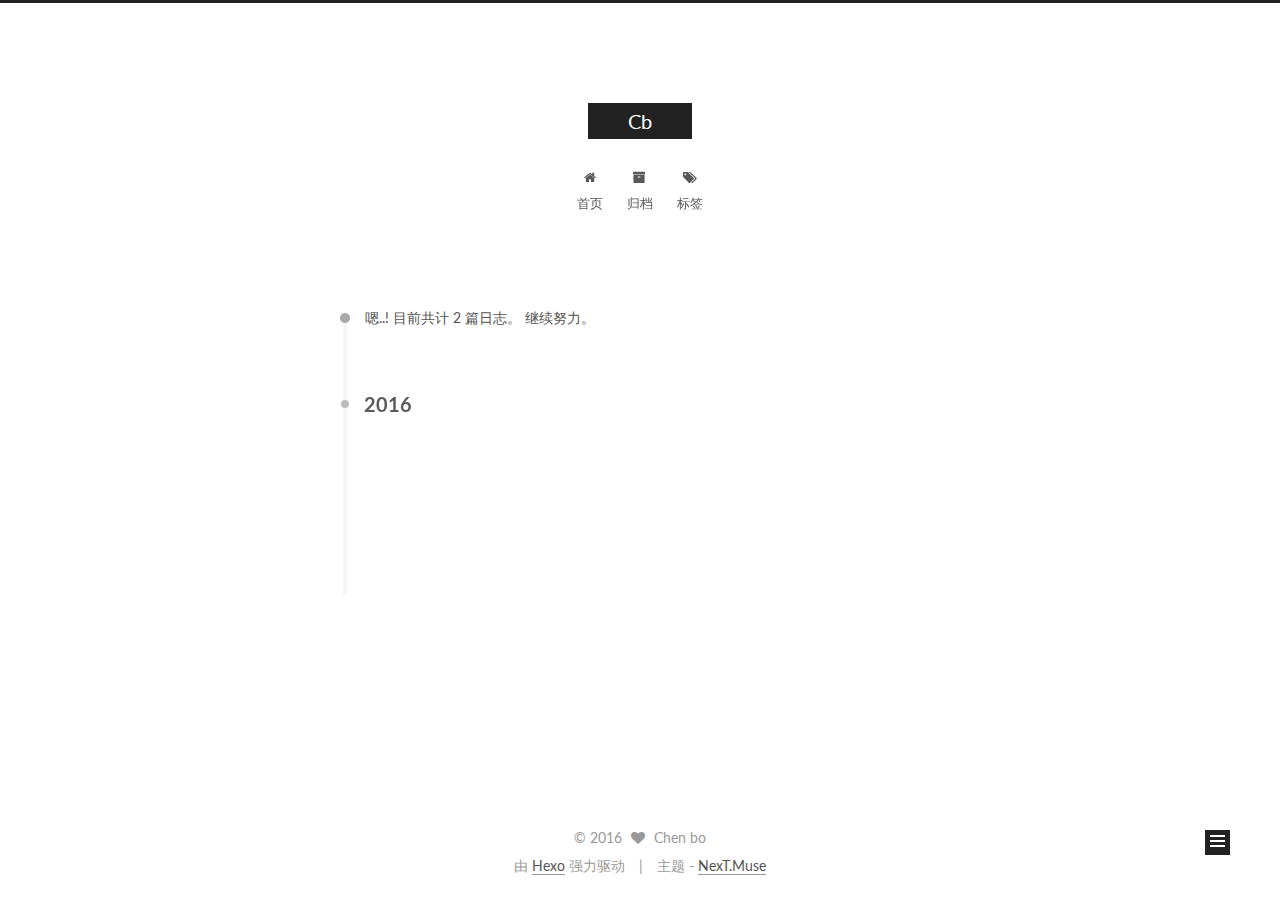
==== archives/index.html @ adaf363a "Site updated: 2016-04-24 19:10:27" ====
<!doctype html>



  


<html class="theme-next muse use-motion">
<head>
  <meta charset="UTF-8"/>
<meta http-equiv="X-UA-Compatible" content="IE=edge,chrome=1" />
<meta name="viewport" content="width=device-width, initial-scale=1, maximum-scale=1"/>



<meta http-equiv="Cache-Control" content="no-transform" />
<meta http-equiv="Cache-Control" content="no-siteapp" />












  <link href="/vendors/fancybox/source/jquery.fancybox.css?v=2.1.5" rel="stylesheet" type="text/css"/>




  
  
  
  

  
    
    
  

  

  

  

  

  
    
    
    <link href="//fonts.googleapis.com/css?family=Lato:300,300italic,400,400italic,700,700italic&subset=latin,latin-ext" rel="stylesheet" type="text/css">
  




<link href="/vendors/font-awesome/css/font-awesome.min.css?v=4.4.0" rel="stylesheet" type="text/css" />

<link href="/css/main.css?v=5.0.1" rel="stylesheet" type="text/css" />


  <meta name="keywords" content="Hexo, NexT" />








  <link rel="shortcut icon" type="image/x-icon" href="/favicon.ico?v=5.0.1" />






<meta name="description" content="Cb的空间">
<meta property="og:type" content="website">
<meta property="og:title" content="Cb">
<meta property="og:url" content="http://yoursite.com/archives/index.html">
<meta property="og:site_name" content="Cb">
<meta property="og:description" content="Cb的空间">
<meta name="twitter:card" content="summary">
<meta name="twitter:title" content="Cb">
<meta name="twitter:description" content="Cb的空间">



<script type="text/javascript" id="hexo.configuration">
  var NexT = window.NexT || {};
  var CONFIG = {
    scheme: 'Muse',
    sidebar: {"position":"left","display":"post"},
    fancybox: true,
    motion: true,
    duoshuo: {
      userId: 0,
      author: '博主'
    }
  };
</script>

  <title> 归档 | Cb </title>
</head>

<body itemscope itemtype="http://schema.org/WebPage" lang="zh-Hans">

  










  
  
    
  

  <div class="container one-collumn sidebar-position-left  page-archive  ">
    <div class="headband"></div>

    <header id="header" class="header" itemscope itemtype="http://schema.org/WPHeader">
      <div class="header-inner"><div class="site-meta ">
  

  <div class="custom-logo-site-title">
    <a href="/"  class="brand" rel="start">
      <span class="logo-line-before"><i></i></span>
      <span class="site-title">Cb</span>
      <span class="logo-line-after"><i></i></span>
    </a>
  </div>
  <p class="site-subtitle"></p>
</div>

<div class="site-nav-toggle">
  <button>
    <span class="btn-bar"></span>
    <span class="btn-bar"></span>
    <span class="btn-bar"></span>
  </button>
</div>

<nav class="site-nav">
  

  
    <ul id="menu" class="menu">
      
        
        <li class="menu-item menu-item-home">
          <a href="/" rel="section">
            
              <i class="menu-item-icon fa fa-home fa-fw"></i> <br />
            
            首页
          </a>
        </li>
      
        
        <li class="menu-item menu-item-archives">
          <a href="/archives" rel="section">
            
              <i class="menu-item-icon fa fa-archive fa-fw"></i> <br />
            
            归档
          </a>
        </li>
      
        
        <li class="menu-item menu-item-tags">
          <a href="/tags" rel="section">
            
              <i class="menu-item-icon fa fa-tags fa-fw"></i> <br />
            
            标签
          </a>
        </li>
      

      
    </ul>
  

  
</nav>

 </div>
    </header>

    <main id="main" class="main">
      <div class="main-inner">
        <div class="content-wrap">
          <div id="content" class="content">
            

  <section id="posts" class="posts-collapse">
    <span class="archive-move-on"></span>

    <span class="archive-page-counter">
      
      
      
        
      
      嗯..! 目前共计 2 篇日志。 继续努力。
    </span>

    

      
      
      

      
        
        <div class="collection-title">
          <h2 class="archive-year motion-element" id="archive-year-2016">2016</h2>
        </div>
      
      

      

  <article class="post post-type-normal" itemscope itemtype="http://schema.org/Article">
    <header class="post-header">

      <h1 class="post-title">
        
            <a class="post-title-link" href="/2016/04/24/test/" itemprop="url">
              
                <span itemprop="name">未命名</span>
              
            </a>
        
      </h1>

      <div class="post-meta">
        <time class="post-time" itemprop="dateCreated"
              datetime="2016-04-24T18:54:13+08:00"
              content="2016-04-24" >
          04-24
        </time>
      </div>

    </header>
  </article>



    

      
      
      

      
      

      

  <article class="post post-type-normal" itemscope itemtype="http://schema.org/Article">
    <header class="post-header">

      <h1 class="post-title">
        
            <a class="post-title-link" href="/2016/04/24/hello-world/" itemprop="url">
              
                <span itemprop="name">Hello World</span>
              
            </a>
        
      </h1>

      <div class="post-meta">
        <time class="post-time" itemprop="dateCreated"
              datetime="2016-04-24T18:14:55+08:00"
              content="2016-04-24" >
          04-24
        </time>
      </div>

    </header>
  </article>



    

  </section>

  



          </div>
          


          

        </div>
        
          
  
  <div class="sidebar-toggle">
    <div class="sidebar-toggle-line-wrap">
      <span class="sidebar-toggle-line sidebar-toggle-line-first"></span>
      <span class="sidebar-toggle-line sidebar-toggle-line-middle"></span>
      <span class="sidebar-toggle-line sidebar-toggle-line-last"></span>
    </div>
  </div>

  <aside id="sidebar" class="sidebar">
    <div class="sidebar-inner">

      

      

      <section class="site-overview sidebar-panel  sidebar-panel-active ">
        <div class="site-author motion-element" itemprop="author" itemscope itemtype="http://schema.org/Person">
          <img class="site-author-image" itemprop="image"
               src="/images/default_avatar.jpg"
               alt="Chen bo" />
          <p class="site-author-name" itemprop="name">Chen bo</p>
          <p class="site-description motion-element" itemprop="description">Cb的空间</p>
        </div>
        <nav class="site-state motion-element">
          <div class="site-state-item site-state-posts">
            <a href="/archives">
              <span class="site-state-item-count">2</span>
              <span class="site-state-item-name">日志</span>
            </a>
          </div>

          

          

        </nav>

        

        <div class="links-of-author motion-element">
          
        </div>

        
        

        
        

      </section>

      

    </div>
  </aside>


        
      </div>
    </main>

    <footer id="footer" class="footer">
      <div class="footer-inner">
        <div class="copyright" >
  
  &copy; 
  <span itemprop="copyrightYear">2016</span>
  <span class="with-love">
    <i class="fa fa-heart"></i>
  </span>
  <span class="author" itemprop="copyrightHolder">Chen bo</span>
</div>

<div class="powered-by">
  由 <a class="theme-link" href="http://hexo.io">Hexo</a> 强力驱动
</div>

<div class="theme-info">
  主题 -
  <a class="theme-link" href="https://github.com/iissnan/hexo-theme-next">
    NexT.Muse
  </a>
</div>

        

        
      </div>
    </footer>

    <div class="back-to-top">
      <i class="fa fa-arrow-up"></i>
    </div>
  </div>

  

<script type="text/javascript">
  if (Object.prototype.toString.call(window.Promise) !== '[object Function]') {
    window.Promise = null;
  }
</script>









  



  
  <script type="text/javascript" src="/vendors/jquery/index.js?v=2.1.3"></script>

  
  <script type="text/javascript" src="/vendors/fastclick/lib/fastclick.min.js?v=1.0.6"></script>

  
  <script type="text/javascript" src="/vendors/jquery_lazyload/jquery.lazyload.js?v=1.9.7"></script>

  
  <script type="text/javascript" src="/vendors/velocity/velocity.min.js?v=1.2.1"></script>

  
  <script type="text/javascript" src="/vendors/velocity/velocity.ui.min.js?v=1.2.1"></script>

  
  <script type="text/javascript" src="/vendors/fancybox/source/jquery.fancybox.pack.js?v=2.1.5"></script>


  


  <script type="text/javascript" src="/js/src/utils.js?v=5.0.1"></script>

  <script type="text/javascript" src="/js/src/motion.js?v=5.0.1"></script>



  
  

  
  
    <script type="text/javascript" id="motion.page.archive">
      $('.archive-year').velocity('transition.slideLeftIn');
    </script>
  


  


  <script type="text/javascript" src="/js/src/bootstrap.js?v=5.0.1"></script>



  



  



  
  
  

  

  

</body>
</html>
---- css/main.css ----
/* normalize.css v3.0.2 | MIT License | git.io/normalize */
html {
  font-family: sans-serif; /* 1 */
  -ms-text-size-adjust: 100%; /* 2 */
  -webkit-text-size-adjust: 100%; /* 2 */
}
body {
  margin: 0;
}
article,
aside,
details,
figcaption,
figure,
footer,
header,
hgroup,
main,
menu,
nav,
section,
summary {
  display: block;
}
audio,
canvas,
progress,
video {
  display: inline-block; /* 1 */
  vertical-align: baseline; /* 2 */
}
audio:not([controls]) {
  display: none;
  height: 0;
}
[hidden],
template {
  display: none;
}
a {
  background-color: transparent;
}
a:active,
a:hover {
  outline: 0;
}
abbr[title] {
  border-bottom: 1px dotted;
}
b,
strong {
  font-weight: bold;
}
dfn {
  font-style: italic;
}
h1 {
  font-size: 2em;
  margin: 0.67em 0;
}
mark {
  background: #ff0;
  color: #000;
}
small {
  font-size: 80%;
}
sub,
sup {
  font-size: 75%;
  line-height: 0;
  position: relative;
  vertical-align: baseline;
}
sup {
  top: -0.5em;
}
sub {
  bottom: -0.25em;
}
img {
  border: 0;
}
svg:not(:root) {
  overflow: hidden;
}
figure {
  margin: 1em 40px;
}
hr {
  -moz-box-sizing: content-box;
  box-sizing: content-box;
  height: 0;
}
pre {
  overflow: auto;
}
code,
kbd,
pre,
samp {
  font-family: monospace, monospace;
  font-size: 1em;
}
button,
input,
optgroup,
select,
textarea {
  color: inherit; /* 1 */
  font: inherit; /* 2 */
  margin: 0; /* 3 */
}
button {
  overflow: visible;
}
button,
select {
  text-transform: none;
}
button,
html input[type="button"],
input[type="reset"],
input[type="submit"] {
  -webkit-appearance: button; /* 2 */
  cursor: pointer; /* 3 */
}
button[disabled],
html input[disabled] {
  cursor: default;
}
button::-moz-focus-inner,
input::-moz-focus-inner {
  border: 0;
  padding: 0;
}
input {
  line-height: normal;
}
input[type="checkbox"],
input[type="radio"] {
  box-sizing: border-box; /* 1 */
  padding: 0; /* 2 */
}
input[type="number"]::-webkit-inner-spin-button,
input[type="number"]::-webkit-outer-spin-button {
  height: auto;
}
input[type="search"] {
  -webkit-appearance: textfield; /* 1 */
  -moz-box-sizing: content-box;
  -webkit-box-sizing: content-box; /* 2 */
  box-sizing: content-box;
}
input[type="search"]::-webkit-search-cancel-button,
input[type="search"]::-webkit-search-decoration {
  -webkit-appearance: none;
}
fieldset {
  border: 1px solid #c0c0c0;
  margin: 0 2px;
  padding: 0.35em 0.625em 0.75em;
}
legend {
  border: 0; /* 1 */
  padding: 0; /* 2 */
}
textarea {
  overflow: auto;
}
optgroup {
  font-weight: bold;
}
table {
  border-collapse: collapse;
  border-spacing: 0;
}
td,
th {
  padding: 0;
}
::selection {
  background: #262a30;
  color: #fff;
}
body {
  position: relative;
  font-family: 'Lato', "PingFang SC", "Microsoft YaHei", sans-serif;
  font-size: 14px;
  line-height: 2;
  color: #555;
  background: #fff;
}
@media (max-width: 767px) {
  body {
    padding-right: 0 !important;
  }
}
@media (min-width: 768px) and (max-width: 991px) {
  body {
    padding-right: 0 !important;
  }
}
@media (min-width: 1600px) {
  body {
    font-size: 16px;
  }
}
h1,
h2,
h3,
h4,
h5,
h6 {
  margin: 0;
  padding: 0;
  font-weight: bold;
  line-height: 1.5;
  font-family: 'Lato', "PingFang SC", "Microsoft YaHei", sans-serif;
}
h2,
h3,
h4,
h5,
h6 {
  margin: 20px 0 15px;
}
h1 {
  font-size: 22px;
}
@media (max-width: 767px) {
  h1 {
    font-size: 18px;
  }
}
h2 {
  font-size: 20px;
}
@media (max-width: 767px) {
  h2 {
    font-size: 16px;
  }
}
h3 {
  font-size: 18px;
}
@media (max-width: 767px) {
  h3 {
    font-size: 14px;
  }
}
h4 {
  font-size: 16px;
}
@media (max-width: 767px) {
  h4 {
    font-size: 12px;
  }
}
h5 {
  font-size: 14px;
}
@media (max-width: 767px) {
  h5 {
    font-size: 10px;
  }
}
h6 {
  font-size: 12px;
}
@media (max-width: 767px) {
  h6 {
    font-size: 8px;
  }
}
p {
  margin: 0 0 25px 0;
}
a {
  color: #555;
  text-decoration: none;
  border-bottom: 1px solid #999;
  word-wrap: break-word;
}
a:hover {
  color: #222;
  border-bottom-color: #222;
}
ul {
  list-style: none;
}
blockquote {
  margin: 0;
  padding: 0;
}
img {
  display: block;
  margin: auto;
  max-width: 100%;
  height: auto;
}
hr {
  margin: 40px 0;
  height: 3px;
  border: none;
  background-color: #ddd;
  background-image: repeating-linear-gradient(-45deg, #fff, #fff 4px, transparent 4px, transparent 8px);
}
blockquote {
  padding: 0 15px;
  color: #666;
  border-left: 4px solid #ddd;
}
blockquote cite::before {
  content: "-";
  padding: 0 5px;
}
dt {
  font-weight: 700;
}
dd {
  margin: 0;
  padding: 0;
}
.text-left {
  text-align: left;
}
.text-center {
  text-align: center;
}
.text-right {
  text-align: right;
}
.text-justify {
  text-align: justify;
}
.text-nowrap {
  white-space: nowrap;
}
.text-lowercase {
  text-transform: lowercase;
}
.text-uppercase {
  text-transform: uppercase;
}
.text-capitalize {
  text-transform: capitalize;
}
.center-block {
  display: block;
  margin-left: auto;
  margin-right: auto;
}
.clearfix:before,
.clearfix:after {
  content: " ";
  display: table;
}
.clearfix:after {
  clear: both;
}
.pullquote {
  width: 45%;
}
.pullquote.left {
  float: left;
  margin-left: 5px;
  margin-right: 10px;
}
.pullquote.right {
  float: right;
  margin-left: 10px;
  margin-right: 5px;
}
.highlight table,
.gist table {
  width: auto;
}
.highlight table td,
.gist table td {
  border: none;
}
.highlight a,
.gist a {
  color: #222 !important;
  text-decoration: none !important;
}
.affix.affix.affix {
  position: fixed;
}
.translation {
  margin-top: -20px;
  font-size: 14px;
  color: #999;
}
.scrollbar-measure {
  width: 100px;
  height: 100px;
  overflow: scroll;
  position: absolute;
  top: -9999px;
}
.use-motion .motion-element {
  opacity: 0;
}
#local-search-input {
  padding: 3px;
  border: none;
  text-indent: 14px;
  border-radius: 0;
  width: 140px;
  outline: none;
  border-bottom: 1px solid #999;
  background: inherit;
  opacity: 0.5;
}
#local-search-input:focus {
  opacity: 1;
}
.search-icon {
  position: absolute;
  top: 9px;
}
table {
  margin: 20px 0;
  width: 100%;
  border-collapse: collapse;
  border-spacing: 0;
  border: 1px solid #ddd;
  font-size: 14px;
  table-layout: fixed;
  word-wrap: break-word;
}
table>tbody>tr:nth-of-type(odd) {
  background-color: #f9f9f9;
}
table>tbody>tr:hover {
  background-color: #f5f5f5;
}
caption,
th,
td {
  padding: 8px;
  text-align: left;
  vertical-align: middle;
  font-weight: normal;
}
th,
td {
  border-bottom: 3px solid #ddd;
  border-right: 1px solid #eee;
}
th {
  padding-bottom: 10px;
  font-weight: 700;
}
td {
  border-bottom-width: 1px;
}
html,
body {
  height: 100%;
}
.container {
  position: relative;
  min-height: 100%;
}
.header-inner {
  margin: 0 auto;
  padding: 100px 0 70px;
  width: 700px;
}
@media (min-width: 1600px) {
  .container .header-inner {
    width: 900px;
  }
}
.main {
  padding-bottom: 150px;
}
.main-inner {
  margin: 0 auto;
  width: 700px;
}
@media (min-width: 1600px) {
  .container .main-inner {
    width: 900px;
  }
}
.footer {
  position: absolute;
  left: 0;
  bottom: 0;
  width: 100%;
  min-height: 50px;
}
.footer-inner {
  box-sizing: border-box;
  margin: 20px auto;
  width: 700px;
}
@media (min-width: 1600px) {
  .container .footer-inner {
    width: 900px;
  }
}
pre,
.highlight {
  overflow: auto;
  margin: 20px 0;
  padding: 15px;
  font-size: 13px;
  color: #4d4d4c;
  background: #f7f7f7;
  line-height: 1.6;
}
pre,
code {
  font-family: consolas, Menlo, "PingFang SC", "Microsoft YaHei", monospace;
}
code {
  padding: 2px 4px;
  word-break: break-all;
  color: #555;
  background: #eee;
  border-radius: 4px;
  font-size: 13px;
}
pre code {
  padding: 0;
  color: #4d4d4c;
  background: none;
  text-shadow: none;
}
.highlight pre {
  border: none;
  margin: 0;
  padding: 1px;
}
.highlight table {
  margin: 0;
  width: auto;
  border: none;
}
.highlight td {
  border: none;
  padding: 0;
}
.highlight figcaption {
  font-size: 0.85em;
  color: #8e908c;
  line-height: 1em;
  margin-bottom: 1em;
}
.highlight figcaption:before,
.highlight figcaption:after {
  content: " ";
  display: table;
}
.highlight figcaption:after {
  clear: both;
}
.highlight figcaption a {
  float: right;
}
.highlight .gutter pre {
  color: #666;
  text-align: right;
  padding-right: 20px;
}
.highlight .line {
  height: 20px;
}
pre .comment {
  color: #8e908c;
}
pre .variable,
pre .attribute,
pre .tag,
pre .regexp,
pre .ruby .constant,
pre .xml .tag .title,
pre .xml .pi,
pre .xml .doctype,
pre .html .doctype,
pre .css .id,
pre .css .class,
pre .css .pseudo {
  color: #c82829;
}
pre .number,
pre .preprocessor,
pre .built_in,
pre .literal,
pre .params,
pre .constant,
pre .command {
  color: #f5871f;
}
pre .ruby .class .title,
pre .css .rules .attribute,
pre .string,
pre .value,
pre .inheritance,
pre .header,
pre .ruby .symbol,
pre .xml .cdata,
pre .special,
pre .number,
pre .formula {
  color: #718c00;
}
pre .title,
pre .css .hexcolor {
  color: #3e999f;
}
pre .function,
pre .python .decorator,
pre .python .title,
pre .ruby .function .title,
pre .ruby .title .keyword,
pre .perl .sub,
pre .javascript .title,
pre .coffeescript .title {
  color: #4271ae;
}
pre .keyword,
pre .javascript .function {
  color: #8959a8;
}
.full-image.full-image.full-image {
  border: none;
  max-width: 100%;
  width: auto;
  margin: 20px auto;
}
@media (min-width: 992px) {
  .full-image.full-image.full-image {
    max-width: none;
    width: 126%;
    margin: 0 -13%;
  }
}
.blockquote-center,
.page-home .post-type-quote blockquote,
.page-post-detail .post-type-quote blockquote {
  position: relative;
  margin: 40px 0;
  padding: 0;
  border-left: none;
  text-align: center;
}
.blockquote-center::before,
.page-home .post-type-quote blockquote::before,
.page-post-detail .post-type-quote blockquote::before,
.blockquote-center::after,
.page-home .post-type-quote blockquote::after,
.page-post-detail .post-type-quote blockquote::after {
  position: absolute;
  content: ' ';
  display: block;
  width: 100%;
  height: 24px;
  opacity: 0.2;
  background-repeat: no-repeat;
  background-position: 0 -6px;
  background-size: 22px 22px;
}
.blockquote-center::before,
.page-home .post-type-quote blockquote::before,
.page-post-detail .post-type-quote blockquote::before {
  top: -20px;
  background-image: url("../images/quote-l.svg");
  border-top: 1px solid #ccc;
}
.blockquote-center::after,
.page-home .post-type-quote blockquote::after,
.page-post-detail .post-type-quote blockquote::after {
  bottom: -20px;
  background-image: url("../images/quote-r.svg");
  border-bottom: 1px solid #ccc;
  background-position: 100% 8px;
}
.blockquote-center p,
.page-home .post-type-quote blockquote p,
.page-post-detail .post-type-quote blockquote p,
.blockquote-center div,
.page-home .post-type-quote blockquote div,
.page-post-detail .post-type-quote blockquote div {
  text-align: center;
}
.post .post-body .group-picture img {
  box-sizing: border-box;
  padding: 0 3px;
  border: none;
}
.post .group-picture-row {
  overflow: hidden;
  margin-top: 6px;
}
.post .group-picture-row:first-child {
  margin-top: 0;
}
.post .group-picture-column {
  float: left;
}
.page-post-detail .post-body .group-picture-column {
  float: none;
  margin-top: 10px;
  width: auto !important;
}
.page-post-detail .post-body .group-picture-column img {
  margin: 0 auto;
}
.page-archive .group-picture-container {
  overflow: hidden;
}
.page-archive .group-picture-row {
  float: left;
}
.page-archive .group-picture-row:first-child {
  margin-top: 6px;
}
.page-archive .group-picture-column {
  max-width: 150px;
  max-height: 150px;
}
.btn {
  display: inline-block;
  padding: 0 20px;
  font-size: 14px;
  color: #fff;
  background: #222;
  border: 2px solid #222;
  text-decoration: none;
  border-radius: 0;
  transition-property: background-color;
  transition-duration: 0.2s;
  transition-timing-function: ease-in-out;
  transition-delay: 0s;
}
.btn:hover,
.post-more-link .btn:hover {
  border-color: #222;
  color: #222;
  background: #fff;
}
.btn-bar {
  display: block;
  width: 22px;
  height: 2px;
  background: #555;
  border-radius: 1px;
}
.btn-bar+.btn-bar {
  margin-top: 4px;
}
.pagination {
  margin: 120px 0 40px;
  text-align: center;
  border-top: 1px solid #eee;
}
.page-number-basic,
.pagination .prev,
.pagination .next,
.pagination .page-number,
.pagination .space {
  display: inline-block;
  position: relative;
  top: -1px;
  margin: 0 10px;
  padding: 0 10px;
  line-height: 30px;
}
@media (max-width: 767px) {
  .page-number-basic,
  .pagination .prev,
  .pagination .next,
  .pagination .page-number,
  .pagination .space {
    margin: 0 5px;
  }
}
.pagination .prev,
.pagination .next,
.pagination .page-number {
  border-bottom: 0;
  border-top: 1px solid #eee;
  transition-property: border-color;
  transition-duration: 0.2s;
  transition-timing-function: ease-in-out;
  transition-delay: 0s;
}
.pagination .prev:hover,
.pagination .next:hover,
.pagination .page-number:hover {
  border-top-color: #222;
}
.pagination .space {
  padding: 0;
  margin: 0;
}
.pagination .prev {
  margin-left: 0;
}
.pagination .next {
  margin-right: 0;
}
.pagination .page-number.current {
  color: #fff;
  background: #ccc;
  border-top-color: #ccc;
}
@media (max-width: 767px) {
  .pagination {
    border-top: none;
  }
  .pagination .prev,
  .pagination .next,
  .pagination .page-number {
    margin-bottom: 10px;
    border-top: 0;
    border-bottom: 1px solid #eee;
  }
  .pagination .prev:hover,
  .pagination .next:hover,
  .pagination .page-number:hover {
    border-bottom-color: #222;
  }
}
.comments {
  margin: 60px 20px 0;
}
.tag-cloud {
  text-align: center;
}
.tag-cloud a {
  display: inline-block;
  margin: 10px;
}
.back-to-top {
  box-sizing: border-box;
  position: fixed;
  bottom: -100px;
  right: 50px;
  z-index: 1050;
  padding: 0 6px;
  width: 25px;
  background: #222;
  font-size: 12px;
  opacity: 1;
  color: #fff;
  cursor: pointer;
  text-align: center;
  -webkit-transform: translateZ(0);
  transition-property: bottom;
  transition-duration: 0.2s;
  transition-timing-function: ease-in-out;
  transition-delay: 0s;
}
@media (max-width: 767px) {
  .back-to-top {
    display: none;
  }
}
@media (min-width: 768px) and (max-width: 991px) {
  .back-to-top {
    display: none;
  }
}
.back-to-top.back-to-top-on {
  bottom: 19px;
}
.header {
  background: #fff;
}
.header-inner {
  position: relative;
}
.headband {
  height: 3px;
  background: #222;
}
.site-meta {
  margin: 0;
  text-align: center;
}
@media (max-width: 767px) {
  .site-meta {
    text-align: center;
  }
}
.brand {
  position: relative;
  display: inline-block;
  padding: 0 40px;
  color: #fff;
  background: #222;
  border-bottom: none;
}
.brand:hover {
  color: #fff;
}
.logo {
  display: inline-block;
  margin-right: 5px;
  line-height: 36px;
  vertical-align: top;
}
.site-title {
  display: inline-block;
  vertical-align: top;
  line-height: 36px;
  font-size: 20px;
  font-weight: normal;
  font-family: 'Lato', "PingFang SC", "Microsoft YaHei", sans-serif;
}
.site-subtitle {
  margin-top: 10px;
  font-size: 13px;
  color: #999;
}
.use-motion .brand {
  opacity: 0;
}
.use-motion .logo,
.use-motion .site-title,
.use-motion .site-subtitle {
  opacity: 0;
  position: relative;
  top: -10px;
}
.site-nav-toggle {
  display: none;
  position: absolute;
  top: 10px;
  left: 10px;
}
@media (max-width: 767px) {
  .site-nav-toggle {
    display: block;
  }
}
.site-nav-toggle button {
  margin-top: 2px;
  padding: 9px 10px;
  background: transparent;
  border: none;
}
@media (max-width: 767px) {
  .site-nav {
    display: none;
    margin: 0 -10px;
    padding: 0 10px;
    clear: both;
    border-top: 1px solid #ddd;
  }
}
@media (min-width: 768px) and (max-width: 991px) {
  .site-nav {
    display: block !important;
  }
}
@media (min-width: 992px) {
  .site-nav {
    display: block !important;
  }
}
.menu {
  margin-top: 20px;
  padding-left: 0;
  text-align: center;
}
.menu .menu-item {
  display: inline-block;
  margin: 0 10px;
}
@media screen and (max-width: 767px) {
  .menu .menu-item {
    margin-top: 10px;
  }
}
.menu .menu-item a {
  display: block;
  font-size: 13px;
  text-transform: capitalize;
  line-height: inherit;
  border-bottom: 1px solid transparent;
  transition-property: border-color;
  transition-duration: 0.2s;
  transition-timing-function: ease-in-out;
  transition-delay: 0s;
}
.menu .menu-item a:hover {
  border-bottom-color: #222;
}
.menu .menu-item .fa {
  margin-right: 5px;
}
.use-motion .menu-item {
  opacity: 0;
}
.post-body {
  font-family: 'Lato', "PingFang SC", "Microsoft YaHei", sans-serif;
}
@media (max-width: 767px) {
  .post-body {
    word-break: break-all;
  }
}
.post-body .fancybox img {
  display: block !important;
  margin: 0 auto;
  cursor: pointer;
  cursor: zoom-in;
  cursor: -webkit-zoom-in;
}
.post-body .image-caption,
.post-body .figure .caption {
  margin: 10px auto 15px;
  text-align: center;
  font-size: 14px;
  color: #999;
  font-weight: bold;
  line-height: 1;
}
.post-sticky-flag {
  display: inline-block;
  font-size: 16px;
  -ms-transform: rotate(30deg);
  transform: rotate(30deg);
}
.posts-expand {
  padding-top: 40px;
}
@media (max-width: 767px) {
  .posts-expand {
    margin: 0 20px;
  }
  .post-body pre,
  .post-body .highlight {
    padding: 10px;
  }
  .post-body pre .gutter pre,
  .post-body .highlight .gutter pre {
    padding-right: 10px;
  }
}
@media (min-width: 992px) {
  .posts-expand .post-body {
    text-align: justify;
  }
}
.posts-expand .post-body h2,
.posts-expand .post-body h3,
.posts-expand .post-body h4,
.posts-expand .post-body h5,
.posts-expand .post-body h6 {
  padding-top: 10px;
}
.posts-expand .post-body h2 .header-anchor,
.posts-expand .post-body h3 .header-anchor,
.posts-expand .post-body h4 .header-anchor,
.posts-expand .post-body h5 .header-anchor,
.posts-expand .post-body h6 .header-anchor {
  float: right;
  margin-left: 10px;
  color: #ccc;
  border-bottom-style: none;
  visibility: hidden;
}
.posts-expand .post-body h2 .header-anchor:hover,
.posts-expand .post-body h3 .header-anchor:hover,
.posts-expand .post-body h4 .header-anchor:hover,
.posts-expand .post-body h5 .header-anchor:hover,
.posts-expand .post-body h6 .header-anchor:hover {
  color: inherit;
}
.posts-expand .post-body h2:hover .header-anchor,
.posts-expand .post-body h3:hover .header-anchor,
.posts-expand .post-body h4:hover .header-anchor,
.posts-expand .post-body h5:hover .header-anchor,
.posts-expand .post-body h6:hover .header-anchor {
  visibility: visible;
}
.posts-expand .post-body ul li {
  list-style: circle;
}
.posts-expand .post-body img {
  box-sizing: border-box;
  margin: auto;
  padding: 3px;
  border: 1px solid #ddd;
}
.posts-expand .fancybox img {
  margin: 0 auto;
}
@media (max-width: 767px) {
  .posts-collapse {
    margin: 0 20px;
  }
  .posts-collapse .post-title,
  .posts-collapse .post-meta {
    display: block;
    width: auto;
    text-align: left;
  }
}
.posts-collapse {
  position: relative;
  z-index: 1010;
  margin-left: 55px;
}
.posts-collapse::after {
  content: " ";
  position: absolute;
  top: 20px;
  left: 0;
  margin-left: -2px;
  width: 4px;
  height: 100%;
  background: #f5f5f5;
  z-index: -1;
}
@media (max-width: 767px) {
  .posts-collapse {
    margin: 0 20px;
  }
}
.posts-collapse .collection-title {
  position: relative;
  margin: 60px 0;
}
.posts-collapse .collection-title h2 {
  margin-left: 20px;
}
.posts-collapse .collection-title small {
  color: #bbb;
}
.posts-collapse .collection-title::before {
  content: " ";
  position: absolute;
  left: 0;
  top: 50%;
  margin-left: -4px;
  margin-top: -4px;
  width: 8px;
  height: 8px;
  background: #bbb;
  border-radius: 50%;
}
.posts-collapse .post {
  margin: 30px 0;
}
.posts-collapse .post-header {
  position: relative;
  transition-duration: 0.2s;
  transition-timing-function: ease-in-out;
  transition-delay: 0s;
  transition-property: border;
  border-bottom: 1px dashed #ccc;
}
.posts-collapse .post-header::before {
  content: " ";
  position: absolute;
  left: 0;
  top: 12px;
  width: 6px;
  height: 6px;
  margin-left: -4px;
  background: #bbb;
  border-radius: 50%;
  border: 1px solid #fff;
  transition-duration: 0.2s;
  transition-timing-function: ease-in-out;
  transition-delay: 0s;
  transition-property: background;
}
.posts-collapse .post-header:hover {
  border-bottom-color: #666;
}
.posts-collapse .post-header:hover::before {
  background: #222;
}
.posts-collapse .post-meta {
  position: absolute;
  font-size: 12px;
  left: 20px;
  top: 5px;
}
.posts-collapse .post-comments-count {
  display: none;
}
.posts-collapse .post-title {
  margin-left: 60px;
  font-size: 16px;
  font-weight: normal;
  line-height: inherit;
}
.posts-collapse .post-title::after {
  margin-left: 3px;
  opacity: 0.6;
}
.posts-collapse .post-title a {
  color: #666;
  border-bottom: none;
}
.page-home .post-type-quote .post-header,
.page-post-detail .post-type-quote .post-header,
.page-home .post-type-quote .post-tags,
.page-post-detail .post-type-quote .post-tags {
  display: none;
}
.posts-expand .post-title {
  font-size: 26px;
  text-align: center;
  word-break: break-word;
}
@media (max-width: 767px) {
  .posts-expand .post-title {
    font-size: 22px;
  }
}
.posts-expand .post-title-link {
  display: inline-block;
  position: relative;
  color: #555;
  border-bottom: none;
  line-height: 1.2;
  vertical-align: top;
}
.posts-expand .post-title-link::before {
  content: "";
  position: absolute;
  width: 100%;
  height: 2px;
  bottom: 0;
  left: 0;
  background-color: #000;
  visibility: hidden;
  transform: scaleX(0);
  transition-duration: 0.2s;
  transition-timing-function: ease-in-out;
  transition-delay: 0s;
}
.posts-expand .post-title-link:hover::before {
  visibility: visible;
  transform: scaleX(1);
}
.posts-expand .post-title-link .fa {
  font-size: 16px;
}
.posts-expand .post-meta {
  margin: 3px 0 60px 0;
  color: #999;
  font-family: 'Lato', "PingFang SC", "Microsoft YaHei", sans-serif;
  font-size: 12px;
  text-align: center;
}
.posts-expand .post-meta .post-category-list {
  display: inline-block;
  margin: 0;
  padding: 3px;
}
.posts-expand .post-meta .post-category-list-link {
  color: #999;
}
.post-meta-item-icon {
  display: none;
  margin-right: 3px;
}
@media (min-width: 768px) and (max-width: 991px) {
  .post-meta-item-icon {
    display: inline-block;
  }
}
@media (max-width: 767px) {
  .post-meta-item-icon {
    display: inline-block;
  }
}
@media (min-width: 768px) and (max-width: 991px) {
  .post-meta-item-text {
    display: none;
  }
}
@media (max-width: 767px) {
  .post-meta-item-text {
    display: none;
  }
}
@media (max-width: 767px) {
  .posts-expand .post-comments-count {
    display: none;
  }
}
.post-more-link {
  margin-top: 50px;
}
.post-more-link .btn {
  color: #fff;
  font-size: 14px;
  background: #222;
  border-radius: 0;
  line-height: 2;
}
.posts-expand .post-tags {
  margin-top: 40px;
  text-align: center;
}
.posts-expand .post-tags a {
  display: inline-block;
  margin-right: 10px;
  font-size: 13px;
}
.post-nav {
  overflow: hidden;
  margin-top: 60px;
  padding: 10px;
  white-space: nowrap;
  border-top: 1px solid #eee;
}
.post-nav-item {
  display: inline-block;
  width: 50%;
  white-space: normal;
}
.post-nav-item a {
  position: relative;
  display: inline-block;
  line-height: 25px;
  font-size: 14px;
  color: #555;
  border-bottom: none;
}
.post-nav-item a:hover {
  color: #222;
  border-bottom: none;
}
.post-nav-item a:active {
  top: 2px;
}
.post-nav-item a i {
  font-size: 12px;
}
.post-nav-prev {
  text-align: right;
}
.posts-expand .post-eof {
  display: block;
  margin: 80px auto 60px;
  width: 8%;
  height: 1px;
  background: #ccc;
  text-align: center;
}
.post:last-child .post-eof.post-eof.post-eof {
  display: none;
}
.post-gallery {
  display: table;
  table-layout: fixed;
  width: 100%;
  border-collapse: separate;
}
.post-gallery-row {
  display: table-row;
}
.post-gallery .post-gallery-img {
  display: table-cell;
  text-align: center;
  vertical-align: middle;
  border: none;
}
.post-gallery .post-gallery-img img {
  max-width: 100%;
  max-height: 100%;
  border: none;
}
.fancybox-close,
.fancybox-close:hover {
  border: none;
}
.sidebar {
  position: fixed;
  right: 0;
  top: 0;
  bottom: 0;
  width: 0;
  z-index: 1040;
  box-shadow: inset 0 2px 6px #000;
  background: #222;
  -webkit-transform: translateZ(0);
}
.sidebar a {
  color: #999;
  border-bottom-color: #555;
}
.sidebar a:hover {
  color: #eee;
}
@media (min-width: 768px) and (max-width: 991px) {
  .sidebar {
    display: none !important;
  }
}
@media (max-width: 767px) {
  .sidebar {
    display: none !important;
  }
}
.sidebar-inner {
  position: relative;
  padding: 20px 10px;
  color: #999;
  text-align: center;
}
.sidebar-toggle {
  position: fixed;
  right: 50px;
  bottom: 45px;
  width: 15px;
  height: 15px;
  padding: 5px;
  background: #222;
  line-height: 0;
  z-index: 1050;
  cursor: pointer;
  -webkit-transform: translateZ(0);
}
@media (min-width: 768px) and (max-width: 991px) {
  .sidebar-toggle {
    display: none;
  }
}
@media (max-width: 767px) {
  .sidebar-toggle {
    display: none;
  }
}
.sidebar-toggle-line {
  position: relative;
  display: inline-block;
  vertical-align: top;
  height: 2px;
  width: 100%;
  background: #fff;
  margin-top: 3px;
}
.sidebar-toggle-line:first-child {
  margin-top: 0;
}
.site-author-image {
  display: block;
  margin: 0 auto;
  max-width: 96px;
  height: auto;
  border: 2px solid #333;
  padding: 2px;
}
.site-author-name {
  margin: 5px 0 0;
  color: #f5f5f5;
}
.site-description {
  margin-top: 5px;
  font-size: 14px;
  color: #555;
}
.site-state {
  overflow: hidden;
  line-height: 1.4;
  white-space: nowrap;
}
.site-state-item {
  display: inline-block;
  padding: 0 15px;
  border-left: 1px solid #333;
}
.site-state-item:first-child {
  border-left: none;
}
.site-state-item a {
  border-bottom: none;
}
.site-state-item-count {
  display: block;
  text-align: center;
  color: inherit;
  font-weight: 600;
  font-size: 18px;
}
.site-state-item-name {
  font-size: 13px;
  color: inherit;
}
.feed-link {
  margin-top: 20px;
}
.feed-link a {
  display: inline-block;
  padding: 0 15px;
  color: #fc6423;
  border: 1px solid #fc6423;
  border-radius: 4px;
}
.feed-link a i {
  color: #fc6423;
  font-size: 14px;
}
.feed-link a:hover {
  color: #fff;
  background: #fc6423;
}
.feed-link a:hover i {
  color: #fff;
}
.links-of-author {
  margin-top: 20px;
}
.links-of-author a {
  display: inline-block;
  vertical-align: middle;
  margin-right: 10px;
  margin-bottom: 10px;
  border-bottom-color: #555;
  font-size: 13px;
}
.links-of-author a:before {
  display: inline-block;
  vertical-align: middle;
  margin-right: 3px;
  content: " ";
  width: 4px;
  height: 4px;
  border-radius: 50%;
  background: #3b2d28;
}
.links-of-blogroll {
  font-size: 13px;
}
.links-of-blogroll-title {
  margin-top: 20px;
  font-size: 14px;
  font-weight: 600;
}
.links-of-blogroll-list {
  margin: 0;
  padding: 0;
}
.links-of-blogroll-item {
  padding: 2px 10px;
}
.sidebar-nav {
  margin: 0 0 20px;
  padding-left: 0;
}
.sidebar-nav li {
  display: inline-block;
  cursor: pointer;
  border-bottom: 1px solid transparent;
  font-size: 14px;
  color: #555;
}
.sidebar-nav li:hover {
  color: #f5f5f5;
}
.page-post-detail .sidebar-nav-toc {
  padding: 0 5px;
}
.page-post-detail .sidebar-nav-overview {
  margin-left: 10px;
}
.sidebar-nav .sidebar-nav-active {
  color: #87daff;
  border-bottom-color: #87daff;
}
.sidebar-nav .sidebar-nav-active:hover {
  color: #87daff;
}
.sidebar-panel {
  display: none;
}
.sidebar-panel-active {
  display: block;
}
.post-toc-empty {
  font-size: 14px;
  color: #666;
}
.post-toc-wrap {
  overflow: hidden;
}
.post-toc {
  overflow: auto;
}
.post-toc ol {
  margin: 0;
  padding: 0 2px 5px 10px;
  text-align: left;
  list-style: none;
  font-size: 14px;
}
.post-toc ol > ol {
  padding-left: 0;
}
.post-toc ol a {
  transition-duration: 0.2s;
  transition-timing-function: ease-in-out;
  transition-delay: 0s;
  transition-property: all;
  color: #999;
  border-bottom-color: #555;
}
.post-toc ol a:hover {
  color: #ccc;
  border-bottom-color: #ccc;
}
.post-toc .nav-item {
  overflow: hidden;
  text-overflow: ellipsis;
  white-space: nowrap;
  line-height: 1.8;
}
.post-toc .nav .nav-child {
  display: none;
}
.post-toc .nav .active > .nav-child {
  display: block;
}
.post-toc .nav .active-current > .nav-child {
  display: block;
}
.post-toc .nav .active-current > .nav-child > .nav-item {
  display: block;
}
.post-toc .nav .active > a {
  color: #87daff;
  border-bottom-color: #87daff;
}
.post-toc .nav .active-current > a {
  color: #87daff;
}
.post-toc .nav .active-current > a:hover {
  color: #87daff;
}
.footer {
  font-size: 14px;
  color: #999;
}
.footer img {
  border: none;
}
.footer-inner {
  text-align: center;
}
.with-love {
  display: inline-block;
  margin: 0 5px;
}
.powered-by,
.theme-info {
  display: inline-block;
}
.powered-by {
  margin-right: 10px;
}
.powered-by::after {
  content: "|";
  padding-left: 10px;
}
.cc-license {
  margin-top: 10px;
  text-align: center;
}
.cc-license .cc-opacity {
  opacity: 0.7;
  border-bottom: none;
}
.cc-license .cc-opacity:hover {
  opacity: 0.9;
}
.cc-license img {
  display: inline-block;
}
.theme-next #ds-thread #ds-reset {
  color: #555;
}
.theme-next #ds-thread #ds-reset .ds-replybox {
  margin-bottom: 30px;
}
.theme-next #ds-thread #ds-reset .ds-replybox .ds-avatar,
.theme-next #ds-reset .ds-avatar img {
  box-shadow: none;
}
.theme-next #ds-thread #ds-reset .ds-textarea-wrapper {
  border-color: #c7d4e1;
  background: none;
  border-top-right-radius: 3px;
  border-top-left-radius: 3px;
}
.theme-next #ds-thread #ds-reset .ds-textarea-wrapper textarea {
  height: 60px;
}
.theme-next #ds-reset .ds-rounded-top {
  border-radius: 0;
}
.theme-next #ds-thread #ds-reset .ds-post-toolbar {
  box-sizing: border-box;
  border: 1px solid #c7d4e1;
  background: #f6f8fa;
}
.theme-next #ds-thread #ds-reset .ds-post-options {
  height: 40px;
  border: none;
  background: none;
}
.theme-next #ds-thread #ds-reset .ds-toolbar-buttons {
  top: 11px;
}
.theme-next #ds-thread #ds-reset .ds-sync {
  top: 5px;
}
.theme-next #ds-thread #ds-reset .ds-post-button {
  top: 4px;
  right: 5px;
  width: 90px;
  height: 30px;
  border: 1px solid #c5ced7;
  border-radius: 3px;
  background-image: linear-gradient(#fbfbfc, #f5f7f9);
  color: #60676d;
}
.theme-next #ds-thread #ds-reset .ds-post-button:hover {
  background-position: 0 -30px;
  color: #60676d;
}
.theme-next #ds-thread #ds-reset .ds-comments-info {
  padding: 10px 0;
}
.theme-next #ds-thread #ds-reset .ds-sort {
  display: none;
}
.theme-next #ds-thread #ds-reset li.ds-tab a.ds-current {
  border: none;
  background: #f6f8fa;
  color: #60676d;
}
.theme-next #ds-thread #ds-reset li.ds-tab a.ds-current:hover {
  background-color: #e9f0f7;
  color: #60676d;
}
.theme-next #ds-thread #ds-reset li.ds-tab a {
  border-radius: 2px;
  padding: 5px;
}
.theme-next #ds-thread #ds-reset .ds-login-buttons p {
  color: #999;
  line-height: 36px;
}
.theme-next #ds-thread #ds-reset .ds-login-buttons .ds-service-list li {
  height: 28px;
}
.theme-next #ds-thread #ds-reset .ds-service-list a {
  background: none;
  padding: 5px;
  border: 1px solid;
  border-radius: 3px;
  text-align: center;
}
.theme-next #ds-thread #ds-reset .ds-service-list a:hover {
  color: #fff;
  background: #666;
}
.theme-next #ds-thread #ds-reset .ds-service-list .ds-weibo {
  color: #fc9b00;
  border-color: #fc9b00;
}
.theme-next #ds-thread #ds-reset .ds-service-list .ds-weibo:hover {
  background: #fc9b00;
}
.theme-next #ds-thread #ds-reset .ds-service-list .ds-qq {
  color: #60a3ec;
  border-color: #60a3ec;
}
.theme-next #ds-thread #ds-reset .ds-service-list .ds-qq:hover {
  background: #60a3ec;
}
.theme-next #ds-thread #ds-reset .ds-service-list .ds-renren {
  color: #2e7ac4;
  border-color: #2e7ac4;
}
.theme-next #ds-thread #ds-reset .ds-service-list .ds-renren:hover {
  background: #2e7ac4;
}
.theme-next #ds-thread #ds-reset .ds-service-list .ds-douban {
  color: #37994c;
  border-color: #37994c;
}
.theme-next #ds-thread #ds-reset .ds-service-list .ds-douban:hover {
  background: #37994c;
}
.theme-next #ds-thread #ds-reset .ds-service-list .ds-kaixin {
  color: #fef20d;
  border-color: #fef20d;
}
.theme-next #ds-thread #ds-reset .ds-service-list .ds-kaixin:hover {
  background: #fef20d;
}
.theme-next #ds-thread #ds-reset .ds-service-list .ds-netease {
  color: #f00;
  border-color: #f00;
}
.theme-next #ds-thread #ds-reset .ds-service-list .ds-netease:hover {
  background: #f00;
}
.theme-next #ds-thread #ds-reset .ds-service-list .ds-sohu {
  color: #ffcb05;
  border-color: #ffcb05;
}
.theme-next #ds-thread #ds-reset .ds-service-list .ds-sohu:hover {
  background: #ffcb05;
}
.theme-next #ds-thread #ds-reset .ds-service-list .ds-baidu {
  color: #2831e0;
  border-color: #2831e0;
}
.theme-next #ds-thread #ds-reset .ds-service-list .ds-baidu:hover {
  background: #2831e0;
}
.theme-next #ds-thread #ds-reset .ds-service-list .ds-google {
  color: #166bec;
  border-color: #166bec;
}
.theme-next #ds-thread #ds-reset .ds-service-list .ds-google:hover {
  background: #166bec;
}
.theme-next #ds-thread #ds-reset .ds-service-list .ds-weixin {
  color: #00ce0d;
  border-color: #00ce0d;
}
.theme-next #ds-thread #ds-reset .ds-service-list .ds-weixin:hover {
  background: #00ce0d;
}
.theme-next #ds-thread #ds-reset .ds-service-list .ds-more-services {
  border: none;
}
.theme-next #ds-thread #ds-reset .ds-service-list .ds-more-services:hover {
  background: none;
}
.theme-next #ds-reset .duoshuo-ua-admin {
  display: inline-block;
  color: #f00;
}
.theme-next #ds-reset .duoshuo-ua-platform,
.theme-next #ds-reset .duoshuo-ua-browser {
  color: #ccc;
}
.theme-next #ds-reset .duoshuo-ua-platform .fa,
.theme-next #ds-reset .duoshuo-ua-browser .fa {
  display: inline-block;
  margin-right: 3px;
}
.theme-next #ds-reset .duoshuo-ua-separator {
  display: inline-block;
  margin-left: 5px;
}
.theme-next .this_ua {
  background-color: #ccc !important;
  border-radius: 4px;
  padding: 0 5px !important;
  margin: 1px 1px !important;
  border: 1px solid #bbb !important;
  color: #fff;
  display: inline-block !important;
}
.theme-next .this_ua.admin {
  background-color: #d9534f !important;
  border-color: #d9534f !important;
}
.theme-next .this_ua.platform.iOS,
.theme-next .this_ua.platform.Mac,
.theme-next .this_ua.platform.Windows {
  background-color: #39b3d7 !important;
  border-color: #46b8da !important;
}
.theme-next .this_ua.platform.Linux {
  background-color: #3a3a3a !important;
  border-color: #1f1f1f !important;
}
.theme-next .this_ua.platform.Android {
  background-color: #00c47d !important;
  border-color: #01b171 !important;
}
.theme-next .this_ua.browser.Mobile,
.theme-next .this_ua.browser.Chrome {
  background-color: #5cb85c !important;
  border-color: #4cae4c !important;
}
.theme-next .this_ua.browser.Firefox {
  background-color: #f0ad4e !important;
  border-color: #eea236 !important;
}
.theme-next .this_ua.browser.Maxthon,
.theme-next .this_ua.browser.IE {
  background-color: #428bca !important;
  border-color: #357ebd !important;
}
.theme-next .this_ua.browser.baidu,
.theme-next .this_ua.browser.UCBrowser,
.theme-next .this_ua.browser.Opera {
  background-color: #d9534f !important;
  border-color: #d43f3a !important;
}
.theme-next .this_ua.browser.Android,
.theme-next .this_ua.browser.QQBrowser {
  background-color: #78ace9 !important;
  border-color: #4cae4c !important;
}
.post-spread {
  margin-top: 20px;
  text-align: center;
}
.jiathis_style {
  display: inline-block;
}
.jiathis_style a {
  border: none;
}
.post-spread {
  margin-top: 20px;
  text-align: center;
}
.bdshare-slide-button-box a {
  border: none;
}
.bdsharebuttonbox {
  display: inline-block;
}
.bdsharebuttonbox a {
  border: none;
}
ul.search-result-list {
  padding-left: 0px;
  margin: 0px 5px 0px 8px;
}
p.search-result {
  border-bottom: 1px dashed #ccc;
  padding: 5px 0;
}
a.search-result-title {
  font-weight: bold;
}
a.search-result {
  border-bottom: transparent;
  display: block;
  white-space: nowrap;
  overflow: hidden;
  text-overflow: ellipsis;
}
.search-keyword {
  border-bottom: 1px dashed #4088b8;
  font-weight: bold;
}
#local-search-result {
  height: 90%;
  overflow: auto;
}
.popup {
  display: none;
  position: fixed;
  top: 10%;
  left: 50%;
  width: 700px;
  height: 80%;
  margin-left: -350px;
  padding: 3px 0 0 10px;
  background: #fff;
  color: #333;
  z-index: 9999;
  border-radius: 5px;
}
@media (max-width: 767px) {
  .popup {
    padding: 3px;
    top: 0;
    left: 0;
    margin: 0;
    width: 100%;
    height: 100%;
    border-radius: 0px;
  }
}
.popoverlay {
  position: fixed;
  width: 100%;
  height: 100%;
  top: 0px;
  left: 0px;
  z-index: 2080;
  background-color: rgba(0,0,0,0.3);
}
#local-search-input {
  margin-bottom: 10px;
  width: 50%;
}
.popup-btn-close {
  position: absolute;
  top: 6px;
  right: 14px;
  color: #4ebd79;
  font-size: 14px;
  font-weight: bold;
  text-transform: uppercase;
  cursor: pointer;
}
#no-result {
  position: absolute;
  left: 44%;
  top: 42%;
  color: #ccc;
}
.site-uv,
.site-pv,
.page-pv {
  display: inline-block;
}
.site-uv .busuanzi-value,
.site-pv .busuanzi-value,
.page-pv .busuanzi-value {
  margin: 0 5px;
}
.site-uv {
  margin-right: 10px;
}
.site-uv::after {
  content: "|";
  padding-left: 10px;
}
.use-motion .post {
  opacity: 0;
}
.page-archive .archive-page-counter {
  position: relative;
  top: 3px;
  left: 20px;
}
@media (max-width: 767px) {
  .page-archive .archive-page-counter {
    top: 5px;
  }
}
.page-archive .posts-collapse .archive-move-on {
  position: absolute;
  top: 11px;
  left: 0;
  margin-left: -6px;
  width: 10px;
  height: 10px;
  opacity: 0.5;
  background: #555;
  border: 1px solid #fff;
  border-radius: 50%;
}
.category-all-page .category-all-title {
  text-align: center;
}
.category-all-page .category-all {
  margin-top: 20px;
}
.category-all-page .category-list {
  margin: 0;
  padding: 0;
  list-style: none;
}
.category-all-page .category-list-item {
  margin: 5px 10px;
}
.category-all-page .category-list-count {
  color: #bbb;
}
.category-all-page .category-list-count:before {
  display: inline;
  content: " (";
}
.category-all-page .category-list-count:after {
  display: inline;
  content: ") ";
}
.category-all-page .category-list-child {
  padding-left: 10px;
}
.page-post-detail .sidebar-toggle-line {
  background: #87daff;
}
.page-post-detail .comments {
  overflow: hidden;
}
@media (max-width: 767px) {
  .header-inner,
  .container .main-inner,
  .footer-inner {
    width: auto;
  }
}
.custom-logo .site-meta-headline {
  text-align: center;
}
.custom-logo .brand {
  background: none;
}
.custom-logo .site-title {
  margin: 10px auto 0;
  font-size: 24px;
  color: #222;
}
.custom-logo .site-title a {
  border: none;
}
.custom-logo-image {
  margin: 0 auto;
  padding: 5px;
  max-width: 150px;
  background: #fff;
}
@media (max-width: 767px) {
  .site-nav {
    position: absolute;
    left: 0;
    top: 52px;
    margin: 0;
    width: 100%;
    padding: 0;
    background: #fff;
    border-bottom: 1px solid #ddd;
  }
}
@media (max-width: 767px) {
  .menu {
    text-align: left;
  }
}
@media (max-width: 767px) {
  .menu .menu-item {
    display: block;
    margin: 0 10px;
    vertical-align: top;
  }
}
@media (max-width: 767px) {
  .menu .menu-item br {
    display: none;
  }
}
@media (max-width: 767px) {
  .menu .menu-item a {
    padding: 5px 10px;
  }
}
.menu .menu-item .fa {
  margin-right: 0;
}
.site-search form {
  display: none;
}
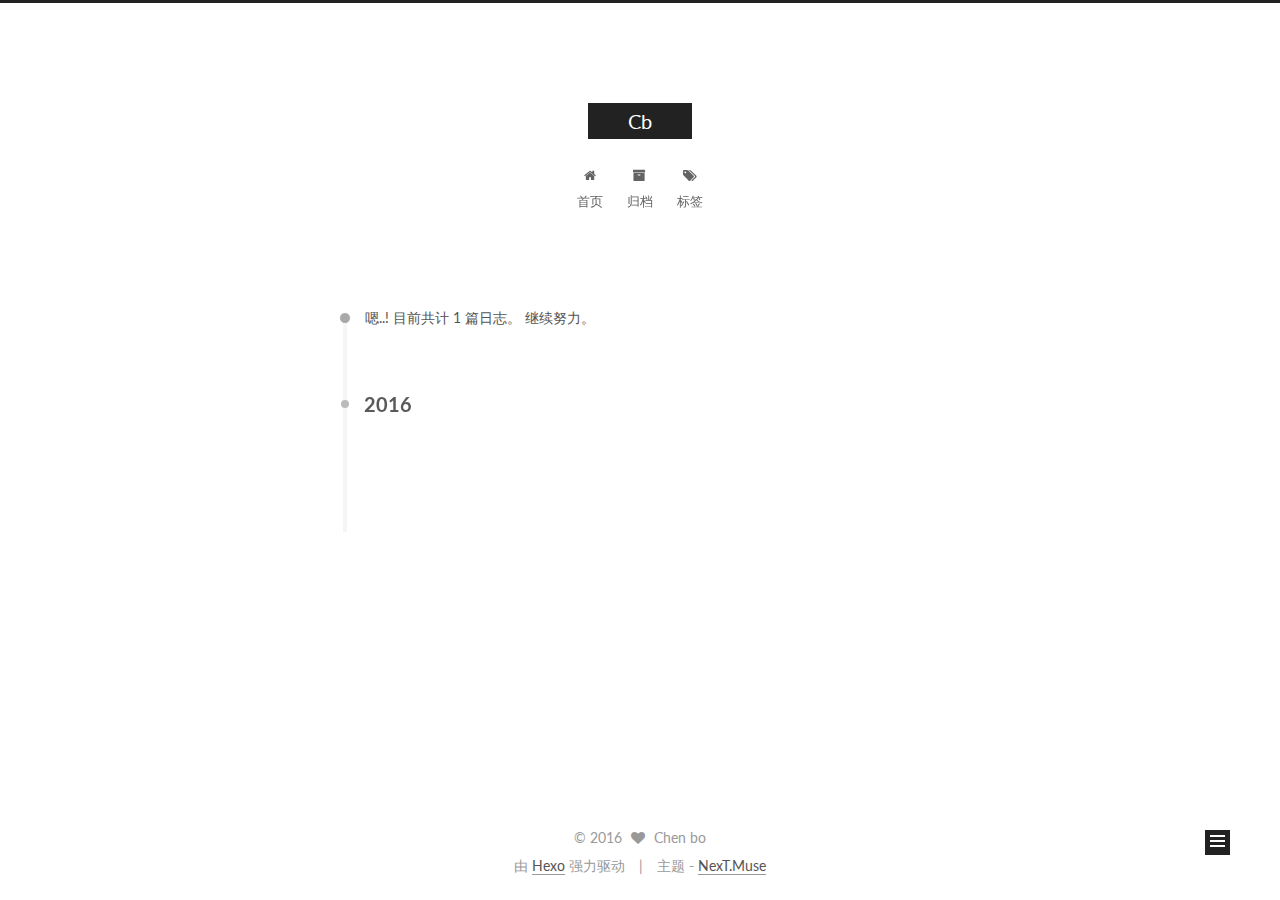
==== commit 2256f849: "Site updated: 2016-04-24 19:50:36" ====
--- a/archives/index.html
+++ b/archives/index.html
@@ -214,7 +214,7 @@
       
         
       
-      嗯..! 目前共计 2 篇日志。 继续努力。
+      嗯..! 目前共计 1 篇日志。 继续努力。
     </span>
 
     
@@ -249,43 +249,6 @@
       <div class="post-meta">
         <time class="post-time" itemprop="dateCreated"
               datetime="2016-04-24T18:54:13+08:00"
-              content="2016-04-24" >
-          04-24
-        </time>
-      </div>
-
-    </header>
-  </article>
-
-
-
-    
-
-      
-      
-      
-
-      
-      
-
-      
-
-  <article class="post post-type-normal" itemscope itemtype="http://schema.org/Article">
-    <header class="post-header">
-
-      <h1 class="post-title">
-        
-            <a class="post-title-link" href="/2016/04/24/hello-world/" itemprop="url">
-              
-                <span itemprop="name">Hello World</span>
-              
-            </a>
-        
-      </h1>
-
-      <div class="post-meta">
-        <time class="post-time" itemprop="dateCreated"
-              datetime="2016-04-24T18:14:55+08:00"
               content="2016-04-24" >
           04-24
         </time>
@@ -340,7 +303,7 @@
         <nav class="site-state motion-element">
           <div class="site-state-item site-state-posts">
             <a href="/archives">
-              <span class="site-state-item-count">2</span>
+              <span class="site-state-item-count">1</span>
               <span class="site-state-item-name">日志</span>
             </a>
           </div>
--- a/css/main.css
+++ b/css/main.css
@@ -1534,7 +1534,7 @@
   width: 4px;
   height: 4px;
   border-radius: 50%;
-  background: #3b2d28;
+  background: #38207f;
 }
 .links-of-blogroll {
   font-size: 13px;
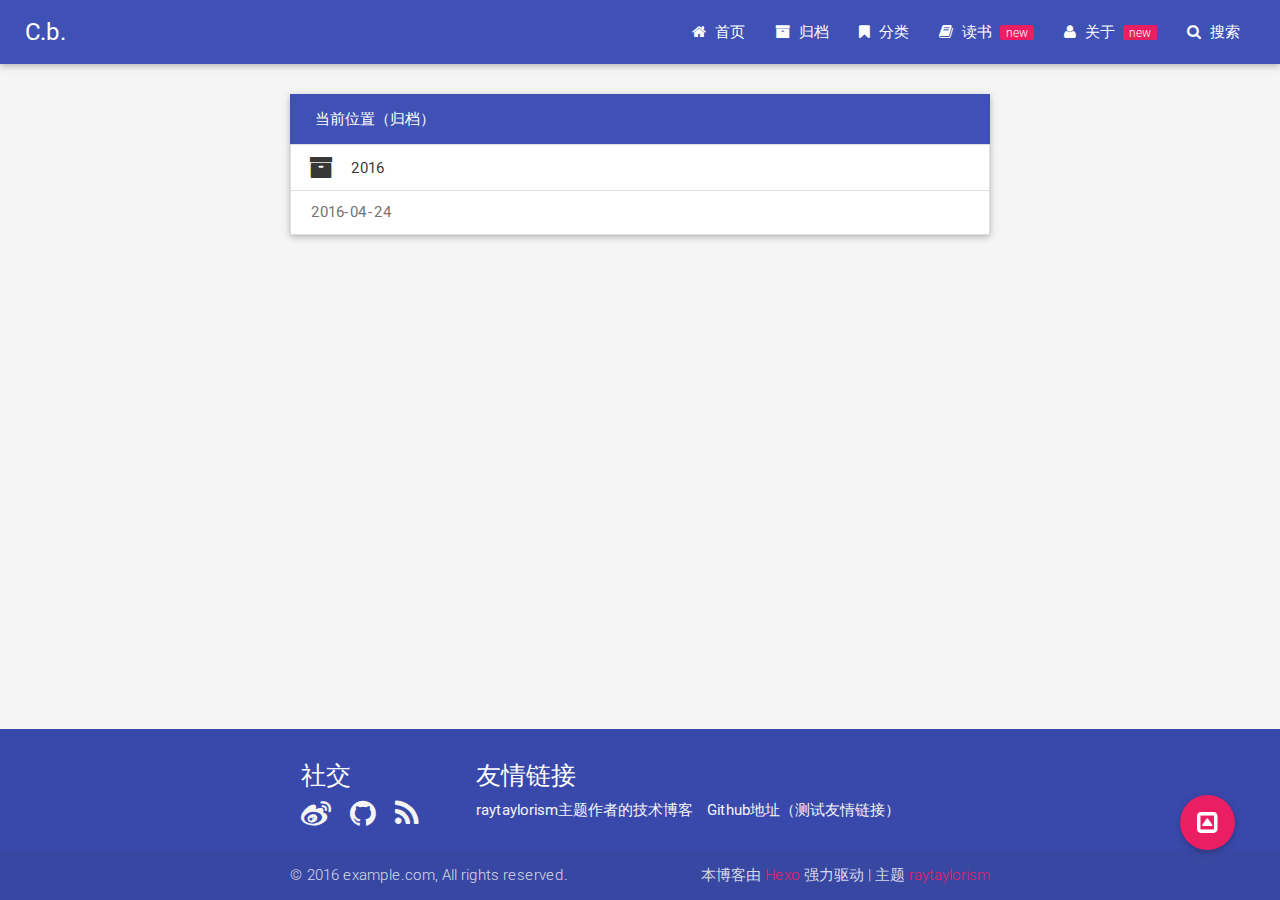
==== commit f8b4b944: "Site updated: 2016-04-24 20:51:19" ====
--- a/archives/index.html
+++ b/archives/index.html
@@ -1,383 +1,483 @@
-<!doctype html>
-
-
-
-  
-
-
-<html class="theme-next muse use-motion">
+<!DOCTYPE HTML>
+<html>
 <head>
-  <meta charset="UTF-8"/>
-<meta http-equiv="X-UA-Compatible" content="IE=edge,chrome=1" />
-<meta name="viewport" content="width=device-width, initial-scale=1, maximum-scale=1"/>
-
-
-
-<meta http-equiv="Cache-Control" content="no-transform" />
-<meta http-equiv="Cache-Control" content="no-siteapp" />
-
-
-
-
-
-
-
-
-
-
-
-
-  <link href="/vendors/fancybox/source/jquery.fancybox.css?v=2.1.5" rel="stylesheet" type="text/css"/>
-
-
-
-
-  
-  
-  
-  
-
-  
-    
-    
-  
-
-  
-
-  
-
-  
-
-  
-
-  
-    
-    
-    <link href="//fonts.googleapis.com/css?family=Lato:300,300italic,400,400italic,700,700italic&subset=latin,latin-ext" rel="stylesheet" type="text/css">
-  
-
-
-
-
-<link href="/vendors/font-awesome/css/font-awesome.min.css?v=4.4.0" rel="stylesheet" type="text/css" />
-
-<link href="/css/main.css?v=5.0.1" rel="stylesheet" type="text/css" />
-
-
-  <meta name="keywords" content="Hexo, NexT" />
-
-
-
-
-
-
-
-
-  <link rel="shortcut icon" type="image/x-icon" href="/favicon.ico?v=5.0.1" />
-
-
-
-
-
-
-<meta name="description" content="Cb的空间">
-<meta property="og:type" content="website">
-<meta property="og:title" content="Cb">
-<meta property="og:url" content="http://yoursite.com/archives/index.html">
-<meta property="og:site_name" content="Cb">
-<meta property="og:description" content="Cb的空间">
-<meta name="twitter:card" content="summary">
-<meta name="twitter:title" content="Cb">
-<meta name="twitter:description" content="Cb的空间">
-
-
-
-<script type="text/javascript" id="hexo.configuration">
-  var NexT = window.NexT || {};
-  var CONFIG = {
-    scheme: 'Muse',
-    sidebar: {"position":"left","display":"post"},
-    fancybox: true,
-    motion: true,
-    duoshuo: {
-      userId: 0,
-      author: '博主'
-    }
-  };
+    <meta charset="utf-8">
+    <meta http-equiv="X-UA-Compatible" content="chrome=1">
+    <meta name="viewport" content="width=device-width, initial-scale=1, maximum-scale=1, user-scalable=no">
+
+    
+
+    <title>归档 | </title>
+    <meta name="author" content="Chen bo">
+    
+    <meta name="description" content="Cb的空间">
+    
+    
+  <meta name="viewport" content="width=device-width, initial-scale=1, maximum-scale=1">
+
+    
+    <meta property="og:site_name" content="C.b."/>
+
+    
+    <meta property="og:image" content="undefined"/>
+    
+
+    <link rel="icon" type="image/png" href="/favicon.png">
+    <link rel="alternate" href="/atom.xml" title="C.b." type="application/atom+xml">
+    <link rel="stylesheet" href="/css/lib/materialize.min.css">
+    <link rel="stylesheet" href="/css/lib/font-awesome.min.css">
+    <link rel="stylesheet" href="/css/style.css" media="screen" type="text/css">
+
+    
+        <link rel="stylesheet" href="/css/lib/prettify-tomorrow-night-eighties.css" type="text/css">
+    
+    <!--[if lt IE 9]><script src="//html5shiv.googlecode.com/svn/trunk/html5.js"></script><![endif]-->
+</head>
+
+
+<body>
+    <img src="/weixin_favicon.png" style="position: absolute; left: -9999px; opacity: 0; filter: alpha(opacity=0);">
+
+    <nav class="indigo">
+    <div class="nav-wrapper">
+        <a href="#" data-activates="main-menu" class="button-collapse">
+            <i class="fa fa-navicon"></i>
+        </a>
+        <div class="">
+            <a href="/" class="brand-logo hide-on-med-and-down">C.b.</a>
+            <ul class="right hide-on-med-and-down">
+                
+                    <li>
+                        <a class="menu-home " href="/" >
+                            <i class="fa fa-home "></i>
+                            
+                            首页
+                        </a>
+                    </li>
+                
+                    <li>
+                        <a class="menu-archive " href="/archives" >
+                            <i class="fa fa-archive "></i>
+                            
+                            归档
+                        </a>
+                    </li>
+                
+                    <li>
+                        <a class="menu-category category-menu" href="javascript:;" data-activates="category-menu" >
+                            <i class="fa fa-bookmark "></i>
+                            
+                            分类
+                        </a>
+                    </li>
+                
+                    <li>
+                        <a class="menu-reading " href="/reading" >
+                            <i class="fa fa-book "></i>
+                            
+                            读书
+                        </a>
+                    </li>
+                
+                    <li>
+                        <a class="menu-about " href="/about" >
+                            <i class="fa fa-user "></i>
+                            
+                            关于
+                        </a>
+                    </li>
+                
+                    <li>
+                        <a class="menu-search modal-trigger " href="#search" >
+                            <i class="fa fa-search "></i>
+                            
+                            搜索
+                        </a>
+                    </li>
+                
+            </ul>
+            <div>
+    <ul class="side-nav indigo darken-1" id="main-menu">
+        
+        <li class="side-user">
+            <div class="row">
+                <div class="col s4 no-padding">
+                    <img class="avatar-image circle responsive-img" src="/images/avatar.jpg" alt="User Avatar">
+                </div>
+                <div class="info col s8 valign-wrapper no-padding">
+                    <div class="valign">
+                        <p class="name">陈博</p>
+                        <p class="desc">产品狗/程序猿/摄影狮</p>
+                    </div>
+                </div>
+            </div>
+        </li>
+        
+
+        
+            <li class="no-padding">
+                <a class="waves-effect menu-home " href="/" >
+                    <i class="fa fa-home "></i>
+                    
+                    首页
+                </a>
+            </li>
+        
+            <li class="no-padding">
+                <a class="waves-effect menu-archive " href="/archives" >
+                    <i class="fa fa-archive "></i>
+                    
+                    归档
+                </a>
+            </li>
+        
+            <li class="no-padding">
+                <a class="waves-effect menu-category category-menu" href="javascript:;" data-activates="category-menu" >
+                    <i class="fa fa-bookmark "></i>
+                    
+                    分类
+                </a>
+            </li>
+        
+            <li class="no-padding">
+                <a class="waves-effect menu-reading " href="/reading" >
+                    <i class="fa fa-book "></i>
+                    
+                    读书
+                </a>
+            </li>
+        
+            <li class="no-padding">
+                <a class="waves-effect menu-about " href="/about" >
+                    <i class="fa fa-user "></i>
+                    
+                    关于
+                </a>
+            </li>
+        
+            <li class="no-padding">
+                <a class="waves-effect menu-search modal-trigger " href="#search" >
+                    <i class="fa fa-search "></i>
+                    
+                    搜索
+                </a>
+            </li>
+        
+    </ul>
+
+    <ul class="side-nav indigo darken-1" id="category-menu">
+    
+
+            
+
+    </ul>
+</div>
+
+        </div>
+    </div>
+</nav>
+
+<div id="search" class="modal search-modal">
+    <div class="row">
+        <div class="input-field col s12">
+              <input id="search-input" type="text">
+              <label for="search-input">搜索</label>
+        </div>
+
+    </div>
+    <div id="search-result" class="search-result col s12">
+
+    </div>
+</div>
+
+
+    <main>
+        <div class="container main-container">
+    
+
+<nav class="page-nav hide-on-small-only">
+    <div class="nav-wrapper indigo">
+        <span class="breadcrumb">当前位置（归档）</span>
+        
+
+        
+    </div>
+</nav>
+
+
+
+    <ul class="collapsible mt-0" data-collapsible="accordion">
+        
+        
+            <li>
+                <div class="collapsible-header active">
+                    <i class="fa fa-archive"></i>2016
+                </div>
+                <div class="collapsible-body">
+                    <div class="collection">
+                        
+                            <a href="/2016/04/24/test/" class="collection-item grey-text text-darken-1">
+                                <time datetime="2016-04-24T10:54:13.680Z">2016-04-24</time>
+                                <span>&nbsp;&nbsp;&nbsp;</span>
+                                
+                            </a>
+                        
+                    </div>
+                </div>
+            </li>
+        
+    </ul>
+
+
+</div>
+
+        <div class="fixed-action-btn float-sitemap">
+    <a class="btn-floating btn-large pink">
+      <i class="fa fa-caret-square-o-up"></i>
+    </a>
+    <ul>
+      <li><a class="btn-return-top btn-floating waves-effect green" title="回到顶部"><i class="fa fa-arrow-circle-o-up"></i></a></li>
+      <li><a class="btn-floating waves-effect button-collapse yellow darken-1"  data-activates="main-menu" title="menu"><i class="fa fa-navicon"></i></a></li>
+    </ul>
+  </div>
+
+    </main>
+    <footer class="page-footer indigo darken-1">
+    
+    <div class="container">
+        <div class="row">
+            
+            <div class="social-group col m3 s12">
+                <h5 class="white-text">社交</h5>
+                
+                    <a class="social-link" href="http://weibo.com/u/2281773532" target="_blank">
+                        <i class="fa fa-2x fa-weibo"></i>
+                    </a>
+                
+                    <a class="social-link" href="https://github.com/chenbo47" target="_blank">
+                        <i class="fa fa-2x fa-github"></i>
+                    </a>
+                
+                    <a class="social-link" href="/atom.xml" target="_blank">
+                        <i class="fa fa-2x fa-rss"></i>
+                    </a>
+                
+            </div>
+            
+
+            
+            <div class="col m9 s12">
+                <h5 class="white-text">友情链接</h5>
+                
+                    <a class="social-link" href="http://raytaylorlin.com/" target="_blank">raytaylorism主题作者的技术博客</a>
+                
+                    <a class="social-link" href="https://github.com/raytaylorlin" target="_blank">Github地址（测试友情链接）</a>
+                
+            </div>
+            
+        </div>
+    </div>
+    
+
+    <div class="footer-copyright pink-link-context">
+        <div class="container">
+            © 2016 example.com, All rights reserved.
+            <p class="right" style="margin-top: 0;">本博客由 <a href="https://hexo.io">Hexo</a> 强力驱动 | 主题 <a href="https://github.com/raytaylorlin/hexo-theme-raytaylorism">raytaylorism</a></p>
+        </div>
+    </div>
+</footer>
+
+
+    <noscript>
+    <div class="noscript">
+        <p class="center-align">当前浏览器不支持博客完整功能。如果要获得最佳体验，请点击右上角···，复制链接，并在其它浏览器打开</p>
+    </div>
+</noscript>
+<div class="noscript">
+    <p class="center-align">当前浏览器不支持博客完整功能。如果要获得最佳体验，请点击右上角···，复制链接，并在其它浏览器打开</p>
+</div>
+
+
+<script src="/js/jquery-2.1.1.min.js"></script>
+<script src="/js/materialize.min.js"></script>
+
+<script>
+    (function($) {
+        $(document).ready(function() {
+            // 隐藏禁用javascript（针对微信内置浏览器）的提示
+            $('.noscript').hide();
+
+            // 图片缩放效果
+            var $imgs = $('img').not('.slider-image').not('.avatar-image').not('.carousel-image').not('.card-cover-image').not('.qrcode');
+
+            // 给图片加上点击放大效果（materialbox插件）
+            $imgs.addClass('materialboxed').each(function(i, el) {
+                $(this).attr('data-caption', $(this).attr('alt') || ' ');
+            }).materialbox();
+
+            // 优化表格的显示
+            $('table').each(function() {
+                var $table = $(this);
+                // 除去多行代码的情况
+                if ($table.find('pre').length == 0) {
+                    $table.addClass('responsive-table striped bordered');
+                }
+            });
+
+            // 首页幻灯片
+            $('.slider').slider({indicators: true, full_width: true, interval: 8000});
+
+            $(".button-collapse").sideNav();
+            $(".category-menu").sideNav();
+
+            // 针对gallery post
+            $('.carousel').carousel({full_width: true});
+            $('.carousel-control.prev').click(function() {
+                $('.carousel').carousel('prev');
+            });
+            $('.carousel-control.next').click(function() {
+                $('.carousel').carousel('next');
+            });
+
+            // 文章目录
+            $('article').not('.simple-article').find('h1').add('h2').add('h3').add('h4').add('h5').add('h6').scrollSpy();
+            // 修正文章目录的left-border颜色
+            var color = $('.table-of-contents-text').css('color');
+            $('.table-of-contents-link').css('border-left-color', color);
+
+            // 针对移动端做的优化：FAB按钮点击一下收回
+            if (/Android|webOS|iPhone|iPad|iPod|BlackBerry|IEMobile|Opera Mini/i.test(navigator.userAgent)) {
+                $('.fixed-action-btn').addClass('click-to-toggle');
+            }
+            // 回到顶部
+            $('.btn-return-top').click(function() {
+                $('body, html').animate({
+                    scrollTop: 0
+                }, 500);
+            });
+
+            // 重置读书页面的Tab标签页的颜色
+            $('li.tab a').hover(function() {
+                $(this).toggleClass('text-lighten-4');
+            });
+            $('.indicator').addClass('pink lighten-2');
+
+            
+            // 添加new标签
+            $('.menu-reading, .menu-about').append('<span class="new badge pink"></span>');
+            
+
+            // 搜索功能
+            $('.modal-trigger').leanModal();
+            var searchXml = "search.xml";
+            if (searchXml.length == 0) {
+             	searchXml = "search.xml";
+            }
+            var searchPath = "/" + searchXml;
+            initSearch(searchPath, 'search-input', 'search-result');
+        });
+
+        // 初始化搜索与匹配函数
+        var initSearch = function(path, search_id, content_id) {
+            'use strict';
+            $.ajax({
+                url: path,
+                dataType: "xml",
+                success: function(xmlResponse) {
+                    // get the contents from search data
+                    var datas = $("entry", xmlResponse).map(function() {
+                        return {
+                            title: $("title", this).text(),
+                            content: $("content", this).text(),
+                            url: $("url", this).text()
+                        };
+                    }).get();
+                    var $input = document.getElementById(search_id);
+                    var $resultContent = document.getElementById(content_id);
+                    $input.addEventListener('input', function() {
+                        var str = '<ul class=\"search-result-list\">';
+                        var keywords = this.value.trim().toLowerCase().split(/[\s\-]+/);
+                        $resultContent.innerHTML = "";
+                        if (this.value.trim().length <= 0) {
+                            return;
+                        }
+                        // perform local searching
+                        datas.forEach(function(data) {
+                            var isMatch = true;
+                            var content_index = [];
+                            var data_title = data.title.trim().toLowerCase();
+                            var data_content = data.content.trim().replace(/<[^>]+>/g, "").toLowerCase();
+                            var data_url = data.url;
+                            var index_title = -1;
+                            var index_content = -1;
+                            var first_occur = -1;
+                            // only match artiles with not empty titles and contents
+                            if (data_title != '' && data_content != '') {
+                                keywords.forEach(function(keyword, i) {
+                                    index_title = data_title.indexOf(keyword);
+                                    index_content = data_content.indexOf(keyword);
+                                    if (index_title < 0 && index_content < 0) {
+                                        isMatch = false;
+                                    } else {
+                                        if (index_content < 0) {
+                                            index_content = 0;
+                                        }
+                                        if (i == 0) {
+                                            first_occur = index_content;
+                                        }
+                                    }
+                                });
+                            }
+                            // show search results
+                            if (isMatch) {
+                                keywords.forEach(function(keyword) {
+                                    var regS = new RegExp(keyword, "gi");
+                                    data_title = data_title.replace(regS, "<span class=\"search-keyword pink lighten-2\">" + keyword + "</span>");
+                                });
+
+                                str += "<li><a href='" + data_url + "' class='search-result-title'>" + data_title + "</a>";
+                                var content = data.content.trim().replace(/<[^>]+>/g, "");
+                                if (first_occur >= 0) {
+                                    // cut out 100 characters
+                                    var start = first_occur - 20;
+                                    var end = first_occur + 80;
+                                    if (start < 0) {
+                                        start = 0;
+                                    }
+                                    if (start == 0) {
+                                        end = 100;
+                                    }
+                                    if (end > content.length) {
+                                        end = content.length;
+                                    }
+                                    var match_content = content.substring(start, end);
+                                    // highlight all keywords
+                                    keywords.forEach(function(keyword) {
+                                        var regS = new RegExp(keyword, "gi");
+                                        match_content = match_content.replace(regS, "<span class=\"search-keyword pink lighten-2\">" + keyword + "</span>");
+                                    });
+
+                                    str += "<p class=\"search-result\">..." + match_content + "...</p>"
+                                }
+                                str += "</li>";
+                            }
+                        });
+                        str += "</ul>";
+                        $resultContent.innerHTML = str;
+                    });
+                }
+            });
+        }
+    })(jQuery);
 </script>
 
-  <title> 归档 | Cb </title>
-</head>
-
-<body itemscope itemtype="http://schema.org/WebPage" lang="zh-Hans">
-
-  
-
-
-
-
-
-
-
-
-
-
-  
-  
-    
-  
-
-  <div class="container one-collumn sidebar-position-left  page-archive  ">
-    <div class="headband"></div>
-
-    <header id="header" class="header" itemscope itemtype="http://schema.org/WPHeader">
-      <div class="header-inner"><div class="site-meta ">
-  
-
-  <div class="custom-logo-site-title">
-    <a href="/"  class="brand" rel="start">
-      <span class="logo-line-before"><i></i></span>
-      <span class="site-title">Cb</span>
-      <span class="logo-line-after"><i></i></span>
-    </a>
-  </div>
-  <p class="site-subtitle"></p>
-</div>
-
-<div class="site-nav-toggle">
-  <button>
-    <span class="btn-bar"></span>
-    <span class="btn-bar"></span>
-    <span class="btn-bar"></span>
-  </button>
-</div>
-
-<nav class="site-nav">
-  
-
-  
-    <ul id="menu" class="menu">
-      
-        
-        <li class="menu-item menu-item-home">
-          <a href="/" rel="section">
-            
-              <i class="menu-item-icon fa fa-home fa-fw"></i> <br />
-            
-            首页
-          </a>
-        </li>
-      
-        
-        <li class="menu-item menu-item-archives">
-          <a href="/archives" rel="section">
-            
-              <i class="menu-item-icon fa fa-archive fa-fw"></i> <br />
-            
-            归档
-          </a>
-        </li>
-      
-        
-        <li class="menu-item menu-item-tags">
-          <a href="/tags" rel="section">
-            
-              <i class="menu-item-icon fa fa-tags fa-fw"></i> <br />
-            
-            标签
-          </a>
-        </li>
-      
-
-      
-    </ul>
-  
-
-  
-</nav>
-
- </div>
-    </header>
-
-    <main id="main" class="main">
-      <div class="main-inner">
-        <div class="content-wrap">
-          <div id="content" class="content">
-            
-
-  <section id="posts" class="posts-collapse">
-    <span class="archive-move-on"></span>
-
-    <span class="archive-page-counter">
-      
-      
-      
-        
-      
-      嗯..! 目前共计 1 篇日志。 继续努力。
-    </span>
-
-    
-
-      
-      
-      
-
-      
-        
-        <div class="collection-title">
-          <h2 class="archive-year motion-element" id="archive-year-2016">2016</h2>
-        </div>
-      
-      
-
-      
-
-  <article class="post post-type-normal" itemscope itemtype="http://schema.org/Article">
-    <header class="post-header">
-
-      <h1 class="post-title">
-        
-            <a class="post-title-link" href="/2016/04/24/test/" itemprop="url">
-              
-                <span itemprop="name">未命名</span>
-              
-            </a>
-        
-      </h1>
-
-      <div class="post-meta">
-        <time class="post-time" itemprop="dateCreated"
-              datetime="2016-04-24T18:54:13+08:00"
-              content="2016-04-24" >
-          04-24
-        </time>
-      </div>
-
-    </header>
-  </article>
-
-
-
-    
-
-  </section>
-
-  
-
-
-
-          </div>
-          
-
-
-          
-
-        </div>
-        
-          
-  
-  <div class="sidebar-toggle">
-    <div class="sidebar-toggle-line-wrap">
-      <span class="sidebar-toggle-line sidebar-toggle-line-first"></span>
-      <span class="sidebar-toggle-line sidebar-toggle-line-middle"></span>
-      <span class="sidebar-toggle-line sidebar-toggle-line-last"></span>
-    </div>
-  </div>
-
-  <aside id="sidebar" class="sidebar">
-    <div class="sidebar-inner">
-
-      
-
-      
-
-      <section class="site-overview sidebar-panel  sidebar-panel-active ">
-        <div class="site-author motion-element" itemprop="author" itemscope itemtype="http://schema.org/Person">
-          <img class="site-author-image" itemprop="image"
-               src="/images/default_avatar.jpg"
-               alt="Chen bo" />
-          <p class="site-author-name" itemprop="name">Chen bo</p>
-          <p class="site-description motion-element" itemprop="description">Cb的空间</p>
-        </div>
-        <nav class="site-state motion-element">
-          <div class="site-state-item site-state-posts">
-            <a href="/archives">
-              <span class="site-state-item-count">1</span>
-              <span class="site-state-item-name">日志</span>
-            </a>
-          </div>
-
-          
-
-          
-
-        </nav>
-
-        
-
-        <div class="links-of-author motion-element">
-          
-        </div>
-
-        
-        
-
-        
-        
-
-      </section>
-
-      
-
-    </div>
-  </aside>
-
-
-        
-      </div>
-    </main>
-
-    <footer id="footer" class="footer">
-      <div class="footer-inner">
-        <div class="copyright" >
-  
-  &copy; 
-  <span itemprop="copyrightYear">2016</span>
-  <span class="with-love">
-    <i class="fa fa-heart"></i>
-  </span>
-  <span class="author" itemprop="copyrightHolder">Chen bo</span>
-</div>
-
-<div class="powered-by">
-  由 <a class="theme-link" href="http://hexo.io">Hexo</a> 强力驱动
-</div>
-
-<div class="theme-info">
-  主题 -
-  <a class="theme-link" href="https://github.com/iissnan/hexo-theme-next">
-    NexT.Muse
-  </a>
-</div>
-
-        
-
-        
-      </div>
-    </footer>
-
-    <div class="back-to-top">
-      <i class="fa fa-arrow-up"></i>
-    </div>
-  </div>
-
-  
-
+
+<script src="/js/prettify.js"></script>
 <script type="text/javascript">
-  if (Object.prototype.toString.call(window.Promise) !== '[object Function]') {
-    window.Promise = null;
-  }
+    $(document).ready(function() {
+        $("pre").addClass("prettyprint");
+        prettyPrint();
+    });
 </script>
 
 
@@ -385,74 +485,16 @@
 
 
 
-
-
-
-  
-
-
-
-  
-  <script type="text/javascript" src="/vendors/jquery/index.js?v=2.1.3"></script>
-
-  
-  <script type="text/javascript" src="/vendors/fastclick/lib/fastclick.min.js?v=1.0.6"></script>
-
-  
-  <script type="text/javascript" src="/vendors/jquery_lazyload/jquery.lazyload.js?v=1.9.7"></script>
-
-  
-  <script type="text/javascript" src="/vendors/velocity/velocity.min.js?v=1.2.1"></script>
-
-  
-  <script type="text/javascript" src="/vendors/velocity/velocity.ui.min.js?v=1.2.1"></script>
-
-  
-  <script type="text/javascript" src="/vendors/fancybox/source/jquery.fancybox.pack.js?v=2.1.5"></script>
-
-
-  
-
-
-  <script type="text/javascript" src="/js/src/utils.js?v=5.0.1"></script>
-
-  <script type="text/javascript" src="/js/src/motion.js?v=5.0.1"></script>
-
-
-
-  
-  
-
-  
-  
-    <script type="text/javascript" id="motion.page.archive">
-      $('.archive-year').velocity('transition.slideLeftIn');
-    </script>
-  
-
-
-  
-
-
-  <script type="text/javascript" src="/js/src/bootstrap.js?v=5.0.1"></script>
-
-
-
-  
-
-
-
-  
-
-
-
-  
-  
-  
-
-  
-
-  
+<script type="text/x-mathjax-config">
+MathJax.Hub.Config({
+  tex2jax: {inlineMath: [['$','$'], ['\\(','\\)']]}
+});
+</script>
+<script type="text/javascript" async
+  src="//cdn.mathjax.org/mathjax/latest/MathJax.js?config=TeX-MML-AM_CHTML">
+</script>
+
+
 
 </body>
 </html>
--- a/css/style.css
+++ b/css/style.css
@@ -0,0 +1,1002 @@
+@font-face {
+    font-family: 'Material Icons';
+    font-style: normal;
+    font-weight: 400;
+    src: url(/css/fonts/MaterialIcons-Regular.eot); /* For IE6-8 */
+    src: local('Material Icons'),
+        local('MaterialIcons-Regular'),
+        url(/css/fonts/MaterialIcons-Regular.woff2) format('woff2'),
+        url(/css/fonts/MaterialIcons-Regular.woff) format('woff'),
+        url(/css/fonts/MaterialIcons-Regular.ttf) format('truetype');
+}
+
+.material-icons {
+    font-family: 'Material Icons';
+    font-weight: normal;
+    font-style: normal;
+    font-size: 24px;  /* Preferred icon size */
+    display: inline-block;
+    width: 1em;
+    height: 1em;
+    line-height: 1;
+    text-transform: none;
+    letter-spacing: normal;
+    word-wrap: normal;
+    white-space: nowrap;
+    direction: ltr;
+
+    /* Support for all WebKit browsers. */
+    -webkit-font-smoothing: antialiased;
+    /* Support for Safari and Chrome. */
+    text-rendering: optimizeLegibility;
+
+    /* Support for Firefox. */
+    -moz-osx-font-smoothing: grayscale;
+
+    /* Support for IE. */
+    font-feature-settings: 'liga';
+}
+
+html {
+  color: rgba(0,0,0,0.8);
+}
+.container {
+  width: 700px;
+}
+@media (max-width: 767px) {
+  .container {
+    width: 90%;
+  }
+}
+.container .row {
+  margin-left: auto;
+  margin-right: auto;
+}
+@media (max-width: 767px) {
+  .container.main-container {
+    width: 100%;
+  }
+}
+ul,
+ol {
+  padding-left: 20px;
+}
+ul.tabs,
+ol.tabs {
+  padding-left: 0;
+}
+ul,
+ul li {
+  list-style-type: disc;
+  word-break: break-word;
+}
+nav ul,
+.fixed-action-btn ul {
+  padding-left: 0;
+}
+nav li,
+.fixed-action-btn li {
+  list-style-type: none;
+}
+ul.pagination,
+ul.collapsible,
+ul.indicators {
+  padding-left: 0;
+}
+ul.pagination li,
+ul.collapsible li,
+ul.indicators li {
+  list-style-type: none;
+}
+img {
+  max-width: 100%;
+  padding: 4px;
+  background-color: #f5f5f5;
+  border: 1px solid #ddd;
+  -webkit-border-radius: 4px;
+  border-radius: 4px;
+}
+strong {
+  font-weight: bold;
+}
+blockquote {
+  background-color: rgba(0,0,0,0.03);
+  padding: 0.6rem 0.6rem 0.6rem 1.2rem;
+}
+table {
+  margin-bottom: 1.5em;
+}
+nav ul a:hover {
+  background-color: rgba(0,0,0,0);
+}
+nav .brand-logo {
+  font-size: 1.6rem;
+}
+.card {
+  margin-top: 0;
+}
+.card.medium {
+  height: 440px;
+}
+.card .card-content {
+  padding: 25px 25px 30px;
+}
+@media (max-width: 767px) {
+  .card .card-content {
+    padding-left: 15px;
+    padding-right: 15px;
+  }
+}
+.card .card-action {
+  padding-left: 25px;
+  padding-right: 25px;
+}
+.chip {
+  height: initial;
+  line-height: 18px;
+  padding: 4px 14px;
+  color: #fff;
+}
+.breadcrumb {
+  font-size: 1em;
+}
+.materialboxed {
+  display: initial;
+  margin-top: 10px;
+  max-width: 100%;
+}
+.materialboxed.active {
+  max-width: initial;
+}
+.slider .indicators {
+  bottom: 60px;
+  z-index: 10;
+}
+.main-container {
+  margin-top: 30px;
+}
+.mt-0 {
+  margin-top: 0;
+}
+.collection a.collection-item:not(.active):hover {
+  background-color: #f5f5f5;
+}
+.breadcrumb:before {
+  content: "\f105";
+  font-family: FontAwesome;
+}
+.fa {
+  margin-right: 5px;
+}
+html,
+body {
+  font-family: "Roboto", "sans-serif", "微软雅黑", "Helvetica Neue";
+}
+body {
+  background-color: #f5f5f5;
+  display: -webkit-box;
+  display: -moz-box;
+  display: -webkit-flex;
+  display: -ms-flexbox;
+  display: box;
+  display: flex;
+  min-height: 100vh;
+  -webkit-box-orient: vertical;
+  -moz-box-orient: vertical;
+  -o-box-orient: vertical;
+  -webkit-flex-direction: column;
+  -ms-flex-direction: column;
+  flex-direction: column;
+}
+main {
+  -webkit-box-flex: 1;
+  -moz-box-flex: 1;
+  -o-box-flex: 1;
+  box-flex: 1;
+  -webkit-flex: 1 0 auto;
+  -ms-flex: 1 0 auto;
+  flex: 1 0 auto;
+}
+.red-link-context a {
+  color: #f44336 !important;
+}
+.red-link-context a:hover {
+  color: #e57373 !important;
+}
+.pink-link-context a {
+  color: #e91e63 !important;
+}
+.pink-link-context a:hover {
+  color: #f06292 !important;
+}
+.purple-link-context a {
+  color: #9c27b0 !important;
+}
+.purple-link-context a:hover {
+  color: #ba68c8 !important;
+}
+.deep-purple-link-context a {
+  color: #673ab7 !important;
+}
+.deep-purple-link-context a:hover {
+  color: #9575cd !important;
+}
+.indigo-link-context a {
+  color: #3f51b5 !important;
+}
+.indigo-link-context a:hover {
+  color: #7986cb !important;
+}
+.blue-link-context a {
+  color: #2196f3 !important;
+}
+.blue-link-context a:hover {
+  color: #64b5f6 !important;
+}
+.light-blue-link-context a {
+  color: #03a9f4 !important;
+}
+.light-blue-link-context a:hover {
+  color: #4fc3f7 !important;
+}
+.cyan-link-context a {
+  color: #00bcd4 !important;
+}
+.cyan-link-context a:hover {
+  color: #4dd0e1 !important;
+}
+.teal-link-context a {
+  color: #009688 !important;
+}
+.teal-link-context a:hover {
+  color: #4db6ac !important;
+}
+.green-link-context a {
+  color: #4caf50 !important;
+}
+.green-link-context a:hover {
+  color: #81c784 !important;
+}
+.light-green-link-context a {
+  color: #8bc34a !important;
+}
+.light-green-link-context a:hover {
+  color: #aed581 !important;
+}
+.lime-link-context a {
+  color: #cddc39 !important;
+}
+.lime-link-context a:hover {
+  color: #dce775 !important;
+}
+.yellow-link-context a {
+  color: #ffeb3b !important;
+}
+.yellow-link-context a:hover {
+  color: #fff176 !important;
+}
+.amber-link-context a {
+  color: #ffc107 !important;
+}
+.amber-link-context a:hover {
+  color: #ffd54f !important;
+}
+.orange-link-context a {
+  color: #ff9800 !important;
+}
+.orange-link-context a:hover {
+  color: #ffb74d !important;
+}
+.deep-orange-link-context a {
+  color: #ff5722 !important;
+}
+.deep-orange-link-context a:hover {
+  color: #ff8a65 !important;
+}
+.brown-link-context a {
+  color: #795548 !important;
+}
+.brown-link-context a:hover {
+  color: #a1887f !important;
+}
+.grey-link-context a {
+  color: #9e9e9e !important;
+}
+.grey-link-context a:hover {
+  color: #e0e0e0 !important;
+}
+.blue-grey-link-context a {
+  color: #607d8b !important;
+}
+.blue-grey-link-context a:hover {
+  color: #90a4ae !important;
+}
+.nav-wrapper {
+  padding: 0 25px;
+}
+@media (max-width: 767px) {
+  .nav-wrapper {
+    padding: 0 10px;
+  }
+}
+.search-modal {
+  padding: 30px 20px;
+  max-height: 80%;
+}
+.search-modal input[type=text]:focus {
+  border-bottom-color: #757575;
+  -webkit-box-shadow: 0 1px 0 0 #757575;
+  box-shadow: 0 1px 0 0 #757575;
+}
+.search-modal input[type=text]:focus+label {
+  color: #212121;
+}
+.search-modal .search-result {
+  margin-top: 5px;
+  margin-bottom: 15px;
+}
+.simple-article {
+  margin-bottom: 30px;
+}
+article .entry {
+  margin-top: 20px;
+}
+article .article-title h1 {
+  font-family: "微软雅黑", "sans-serif", "Helvetica Neue";
+  font-size: 2em;
+  font-weight: bold;
+  line-height: 1.4;
+  margin-top: 0;
+  margin-bottom: 10px;
+  color: #333;
+}
+article a:not(.chip) {
+  color: #1976d2;
+}
+article a:not(.chip):hover {
+  color: #42a5f5;
+}
+article .simple-article-title h1 {
+  font-size: 1.4em;
+  padding: 5px 0;
+}
+article .tags-row {
+  margin-top: 10px;
+}
+article .article-tag {
+  display: inline-block;
+  height: 32px;
+  line-height: 32px;
+  padding: 0 12px;
+  -webkit-border-radius: 16px;
+  border-radius: 16px;
+  color: #fff;
+}
+article header {
+  -webkit-border-radius: 0;
+  border-radius: 0;
+  background: none;
+  position: relative;
+  padding: 0;
+  border-bottom: 0;
+  margin-bottom: 10px;
+}
+article header time {
+  font: 0.9em "微软雅黑", "Droid Serif", Helvetica Neue, Helvetica, Arial, sans-serif;
+  margin-bottom: 5px;
+  display: block;
+  line-height: 1;
+}
+article header:hover {
+  color: #069;
+}
+article .card-content .entry {
+  font-size: 16px;
+  line-height: 1.7;
+}
+@media (max-width: 480px) {
+  article .card-content .entry {
+    line-height: 1.5em;
+  }
+}
+article .card-content .entry p {
+  margin-top: 0;
+  margin-bottom: 1em;
+  text-align: justify;
+  text-justify: inter-ideograph;
+  word-break: initial;
+  word-break: break-word;
+}
+article .card-content .entry p:last-child {
+  margin-bottom: 0;
+}
+article .card-content .entry ul,
+article .card-content .entry ol {
+  margin-bottom: 1em;
+}
+article .card-content .entry ul ul,
+article .card-content .entry ol ul,
+article .card-content .entry ul ol,
+article .card-content .entry ol ol {
+  margin-bottom: 0;
+}
+article .card-content .entry h1,
+article .card-content .entry h2,
+article .card-content .entry h3,
+article .card-content .entry h4,
+article .card-content .entry h5,
+article .card-content .entry h6 {
+  margin-top: 0;
+  margin-bottom: 0.5em;
+}
+article .card-content .entry h1 {
+  font-size: 1.6em;
+  color: #333;
+}
+article .card-content .entry h2 {
+  font-size: 1.4em;
+  color: #333;
+}
+article .card-content .entry h3,
+article .card-content .entry h4,
+article .card-content .entry h5,
+article .card-content .entry h6 {
+  font-size: 1.2em;
+  color: #333;
+}
+article .card-content .entry.nstyle {
+  -webkit-border-radius: 0;
+  border-radius: 0;
+  padding: 0;
+  background: none;
+  -webkit-box-shadow: none;
+  box-shadow: none;
+}
+article .card-content .entry iframe {
+  max-width: 98%;
+}
+article .card-content .entry .caption {
+  display: block;
+  margin-top: 5px;
+  color: #aaa;
+  position: relative;
+  font-size: 0.9em;
+  padding-left: 25px;
+}
+article .card-content .entry .caption:before {
+  content: '\f040';
+  position: absolute;
+  font: 1.3em font-icon;
+  position: absolute;
+  left: 0;
+  top: 3px;
+}
+article .toc-wrap {
+  float: right;
+  -webkit-border-radius: 4px;
+  -webkit-border-radius: 4px;
+  border-radius: 4px;
+  background: #eee;
+  border: 1px solid #ddd;
+  margin-left: 1.5em;
+  margin-bottom: 2em;
+  padding: 15px 20px;
+  line-height: 1.6em;
+}
+article .toc-wrap >ol {
+  margin-left: 0;
+}
+article .toc-wrap ol,
+article .toc-wrap ul {
+  list-style: none;
+}
+article .toc-title {
+  font-weight: bold;
+  font-size: 1.2em;
+  margin-bottom: 0.6em;
+  color: #2c3e50;
+}
+article .toc-number {
+  display: none;
+}
+article .toc-link {
+  color: #0e83cd;
+  text-decoration: none;
+  font-size: 0.9em;
+}
+article .toc-link:hover {
+  text-decoration: underline;
+}
+article .toc-child {
+  margin-left: 1em;
+}
+a.social-link {
+  display: inline-block;
+  color: #f5f5f5;
+  margin-right: 10px;
+}
+a.social-link:hover {
+  color: #e0e0e0;
+}
+.slider-image {
+  border: none;
+  -webkit-border-radius: 0;
+  border-radius: 0;
+  background-color: transparent;
+  padding: 0;
+}
+.side-nav .row {
+  margin-bottom: 0;
+}
+.side-nav .row .col {
+  line-height: 100px;
+}
+.side-nav a {
+  height: 48px;
+  line-height: 48px;
+  color: #fff;
+}
+.side-nav a i {
+  height: 48px;
+  line-height: 48px;
+  width: 1.5rem;
+}
+.side-nav li {
+  line-height: 48px;
+}
+.side-nav li:hover,
+.side-nav li:active {
+  background-color: rgba(0,0,0,0.2);
+}
+.side-nav li:hover.side-user,
+.side-nav li:active.side-user {
+  background-color: transparent;
+}
+.side-nav .avatar-image {
+  width: 50px;
+  padding: 0;
+  vertical-align: middle;
+}
+.side-nav .info {
+  height: 100px;
+}
+.side-nav .info p {
+  line-height: 24px;
+  margin-top: 5px;
+  margin-bottom: 0;
+  text-shadow: 1px 1px 1px #444;
+}
+.side-nav .info .name {
+  font-size: 1.2em;
+}
+.side-nav .info .desc {
+  font-size: 0.9em;
+}
+.side-nav li.side-user {
+  height: 100px;
+  -webkit-background-size: cover;
+  -moz-background-size: cover;
+  -o-background-size: cover;
+  -webkit-background-size: cover;
+  -moz-background-size: cover;
+  background-size: cover;
+}
+.side-nav .collapse-level-0 {
+  padding-left: 15px;
+}
+.side-nav .collapse-level-1 {
+  padding-left: 30px;
+}
+.side-nav .collapse-level-2 {
+  padding-left: 45px;
+}
+.side-nav .collapse-space {
+  margin-bottom: 10px;
+}
+#category-menu.side-nav a {
+  height: 36px;
+  line-height: 36px;
+}
+#category-menu.side-nav a i {
+  height: 36px;
+  line-height: 36px;
+}
+#category-menu.side-nav li {
+  line-height: 36px;
+}
+.toc {
+  position: fixed;
+  top: 15%;
+  left: calc(50% + 350px);
+}
+.toc ol {
+  list-style-type: none;
+  padding-left: 1em;
+}
+.toc .section {
+  margin: 2px 0;
+  padding-top: 0;
+  padding-bottom: 0;
+}
+.toc .table-of-contents a.active {
+  border-left-color: #2196f3;
+  font-weight: bold;
+}
+.toc .table-of-contents a:hover {
+  border-left-color: #2196f3;
+}
+.page-nav {
+  height: 50px;
+  line-height: 50px;
+}
+.float-sitemap {
+  position: fixed;
+  right: 45px;
+  bottom: 50px;
+}
+@media only screen and (max-width: 600px) {
+  .float-sitemap {
+    right: 10px;
+    bottom: 15px;
+  }
+}
+.construction-container {
+  display: inline-block;
+  margin-top: 40px;
+}
+.construction-container .btn {
+  margin-top: 20px;
+}
+.ds-sync input[type="checkbox"] {
+  position: initial;
+  visibility: initial;
+}
+.ds-sync input[type="checkbox"] +label:before {
+  display: none;
+}
+article .gallery .control {
+  opacity: 0;
+  -ms-filter: "progid:DXImageTransform.Microsoft.Alpha(Opacity=0)";
+  filter: alpha(opacity=0);
+  -webkit-transition: 0.3s;
+  -moz-transition: 0.3s;
+  -o-transition: 0.3s;
+  -ms-transition: 0.3s;
+  transition: 0.3s;
+}
+article .gallery:hover .control {
+  opacity: 1;
+  -ms-filter: none;
+  filter: none;
+  -ms-filter: none;
+  filter: none;
+}
+article .gallery .prev,
+article .gallery .next {
+  position: absolute;
+  top: 0;
+  width: 50%;
+  height: 100%;
+  cursor: pointer;
+}
+article .gallery .prev:before,
+article .gallery .next:before {
+  position: absolute;
+  font: 24px/1 FontAwesome;
+  text-align: center;
+  width: 24px;
+  text-shadow: 0 0 15px rgba(0,0,0,0.5);
+  color: #fff;
+  margin-top: -12px;
+  top: 50%;
+}
+article .gallery .prev {
+  left: 0;
+}
+article .gallery .prev:before {
+  content: '\f053';
+  left: 10px;
+}
+article .gallery .next {
+  right: 0;
+}
+article .gallery .next:before {
+  content: '\f054';
+  right: 10px;
+}
+.noscript {
+  background: rgba(0,0,0,0.5);
+  position: fixed;
+  left: 0;
+  top: 0;
+  width: 100%;
+  z-index: 9999;
+  -webkit-animation-duration: 6s;
+  -moz-animation-duration: 6s;
+  -o-animation-duration: 6s;
+  -ms-animation-duration: 6s;
+  animation-duration: 6s;
+  -webkit-animation-name: noscript-slide;
+  -moz-animation-name: noscript-slide;
+  -o-animation-name: noscript-slide;
+  -ms-animation-name: noscript-slide;
+  animation-name: noscript-slide;
+}
+.noscript p {
+  margin: 0;
+  padding: 0 30px;
+  color: #fff;
+}
+@-moz-keyframes noscript-slide {
+  0% {
+    top: -100px;
+  }
+  50% {
+    top: -100px;
+  }
+  100% {
+    top: 0;
+  }
+}
+@-webkit-keyframes noscript-slide {
+  0% {
+    top: -100px;
+  }
+  50% {
+    top: -100px;
+  }
+  100% {
+    top: 0;
+  }
+}
+@-o-keyframes noscript-slide {
+  0% {
+    top: -100px;
+  }
+  50% {
+    top: -100px;
+  }
+  100% {
+    top: 0;
+  }
+}
+@keyframes noscript-slide {
+  0% {
+    top: -100px;
+  }
+  50% {
+    top: -100px;
+  }
+  100% {
+    top: 0;
+  }
+}
+article pre {
+  padding: 10px 16px;
+}
+article code,
+article pre {
+  font-family: Consolas, "微软雅黑", Monaco, Menlo, Courier New, monospace;
+  color: #333;
+  font-size: 1em;
+}
+article p code,
+article li code {
+  margin: 0 3px;
+  padding: 0 5px;
+  -webkit-border-radius: 5px;
+  border-radius: 5px;
+  border: 1px solid #e0e0e0;
+  color: #212121;
+  background-color: #eee;
+}
+pre .keyword {
+  color: #859900;
+}
+pre .tag {
+  color: #f8f8f2;
+}
+pre .comment,
+pre .template_comment,
+pre .diff .header,
+pre .doctype,
+pre .pi,
+pre .lisp .string,
+pre .javadoc {
+  color: #75715c;
+  font-style: italic;
+}
+pre .doctype {
+  color: #268bd2;
+}
+pre .keyword,
+pre .winutils,
+pre .method,
+pre .addition,
+pre .css .tag,
+pre .request,
+pre .status,
+pre .nginx .title {
+  color: #66d9ef;
+}
+pre .number,
+pre .command,
+pre .phpdoc,
+pre .tex .formula,
+pre .regexp,
+pre .hexcolor {
+  color: #ae81fc;
+}
+pre .string,
+pre .tag .value {
+  color: #e6db6e;
+}
+pre .title,
+pre .localvars,
+pre .chunk,
+pre .decorator,
+pre .built_in,
+pre .identifier,
+pre .vhdl,
+pre .literal,
+pre .id {
+  color: #f22672;
+}
+pre .attribute,
+pre .variable,
+pre .lisp .body,
+pre .smalltalk .number,
+pre .constant,
+pre .class .title,
+pre .parent,
+pre .haskell .type {
+  color: #a6e22e;
+}
+pre .preprocessor,
+pre .preprocessor .keyword,
+pre .shebang,
+pre .symbol,
+pre .symbol .string,
+pre .diff .change,
+pre .special,
+pre .attr_selector,
+pre .important,
+pre .subst,
+pre .cdata,
+pre .clojure .title {
+  color: #cb4b16;
+}
+pre .deletion {
+  color: #dc322f;
+}
+figure.highlight {
+  margin-left: 0;
+  margin-right: 0;
+  overflow: auto;
+}
+figure.highlight td {
+  padding: 0;
+}
+figure.highlight pre {
+  margin: 0;
+  overflow: auto;
+}
+figure.highlight figcaption a {
+  position: absolute;
+  right: 25px;
+}
+figure.highlight .gutter {
+  width: 5%;
+}
+.book-item {
+  display: inline-block;
+  position: relative;
+}
+.book-item img {
+  padding: 0;
+  -webkit-transition: all 0.3s ease-out;
+  -moz-transition: all 0.3s ease-out;
+  -o-transition: all 0.3s ease-out;
+  -ms-transition: all 0.3s ease-out;
+  transition: all 0.3s ease-out;
+}
+.book-item:hover img {
+  -webkit-transform: scale(1.05);
+  -moz-transform: scale(1.05);
+  -o-transform: scale(1.05);
+  -ms-transform: scale(1.05);
+  transform: scale(1.05);
+}
+.book-item .card-content {
+  padding: 15px;
+}
+.book-item .card-content .card-title {
+  line-height: initial;
+  font-size: 1.4em;
+}
+.book-item .card.small .card-image {
+  min-height: 70%;
+  max-height: 70%;
+}
+.book-item .card.small .card-content {
+  max-height: 30%;
+}
+.book-item .external-link {
+  font-size: 1.2em;
+}
+.about-page .header {
+  padding: 40px 15px 30px;
+}
+.about-page .avatar-wrapper .avatar-image {
+  width: 160px;
+}
+.about-page .info {
+  padding: 0 20px;
+}
+.about-page .info p {
+  line-height: 24px;
+  margin-top: 25px;
+  margin-bottom: 0;
+  color: #fff;
+  text-shadow: 1px 1px 1px #444;
+}
+.about-page .info .name {
+  font-size: 1.8em;
+}
+.about-page .info .desc {
+  margin-top: 15px;
+  font-size: 1em;
+}
+.about-page .social-group {
+  margin-top: 15px;
+}
+.about-page section {
+  margin-bottom: 20px;
+}
+.about-page h1 {
+  font-size: 1.6rem;
+  margin-top: 10px;
+  margin-bottom: 15px;
+}
+.about-page ul.skill-list,
+.about-page ul.skill-list li {
+  list-style-type: none;
+}
+.about-page ul.skill-list {
+  padding-left: 0;
+}
+.about-page .skill-list li {
+  margin-bottom: 0;
+}
+.about-page .split {
+  margin-top: 5px;
+}
+.about-page .skills .fa {
+  margin-right: 0;
+}
+.about-page .project-item {
+  display: inline-block;
+  width: 100%;
+}
+.about-page .project-item img {
+  padding: 0;
+}
+.about-page .project-item .card-title {
+  font-weight: 400;
+  font-size: 20px;
+  text-shadow: 1px 1px 1px #000;
+  line-height: 30px;
+}
+.about-page .project-item .card-tag {
+  position: absolute;
+  top: 15px;
+  right: 10px;
+}
+.about-page.row {
+  margin-left: 0;
+  margin-right: 0;
+}
+.about-page.row .row {
+  margin-left: 0;
+  margin-right: 0;
+}
--- a/css/lib/prettify-tomorrow-night-eighties.css
+++ b/css/lib/prettify-tomorrow-night-eighties.css
@@ -0,0 +1,141 @@
+/* Tomorrow Night Eighties Theme */
+/* Original theme - https://github.com/chriskempson/tomorrow-theme */
+.prettyprint {
+  background: #1D1F21;
+  font-family: Menlo, 'Bitstream Vera Sans Mono', 'DejaVu Sans Mono', Monaco, Consolas, monospace;
+  font-size: 13px;
+  line-height: 1.5;
+  border: 1px solid #ccc;
+  padding: 10px;
+}
+
+.pln {
+  color: #cccccc;
+}
+
+@media screen {
+  .str {
+    color: #99cc99;
+  }
+
+  .kwd {
+    color: #cc99cc;
+  }
+
+  .com {
+    color: #999999;
+  }
+
+  .typ {
+    color: #6699cc;
+  }
+
+  .lit {
+    color: #f99157;
+  }
+
+  .pun {
+    color: #cccccc;
+  }
+
+  .opn {
+    color: #cccccc;
+  }
+
+  .clo {
+    color: #cccccc;
+  }
+
+  .tag {
+    color: #f2777a;
+  }
+
+  .atn {
+    color: #f99157;
+  }
+
+  .atv {
+    color: #66cccc;
+  }
+
+  .dec {
+    color: #f99157;
+  }
+
+  .var {
+    color: #f2777a;
+  }
+
+  .fun {
+    color: #6699cc;
+  }
+}
+@media print, projection {
+  .str {
+    color: #006600;
+  }
+
+  .kwd {
+    color: #006;
+    font-weight: bold;
+  }
+
+  .com {
+    color: #600;
+    font-style: italic;
+  }
+
+  .typ {
+    color: #404;
+    font-weight: bold;
+  }
+
+  .lit {
+    color: #004444;
+  }
+
+  .pun, .opn, .clo {
+    color: #444400;
+  }
+
+  .tag {
+    color: #006;
+    font-weight: bold;
+  }
+
+  .atn {
+    color: #440044;
+  }
+
+  .atv {
+    color: #006600;
+  }
+}
+/* Specify class=linenums on a pre to get line numbering */
+ol.linenums {
+  margin-top: 0;
+  margin-bottom: 0;
+}
+
+/* IE indents via margin-left */
+li.L0,
+li.L1,
+li.L2,
+li.L3,
+li.L4,
+li.L5,
+li.L6,
+li.L7,
+li.L8,
+li.L9 {
+  /* */
+}
+
+/* Alternate shading for lines */
+li.L1,
+li.L3,
+li.L5,
+li.L7,
+li.L9 {
+  /* */
+}
